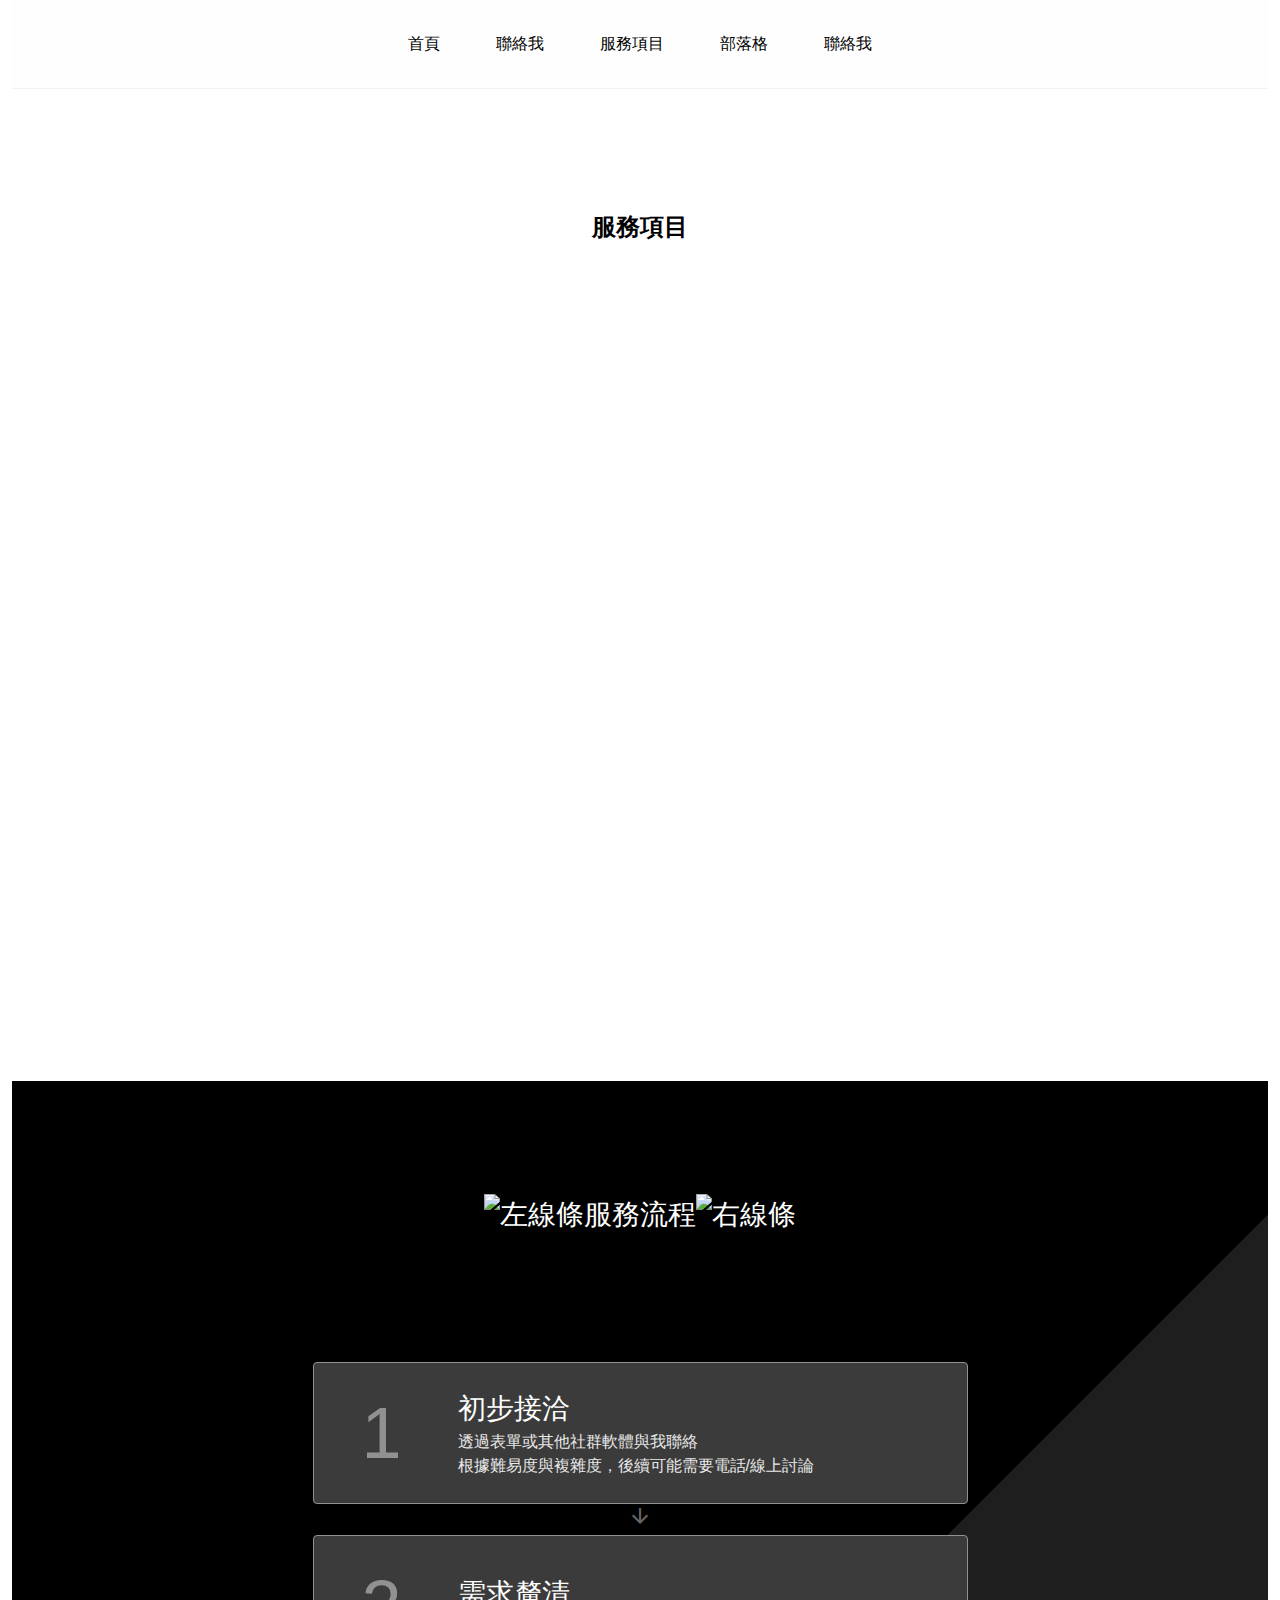
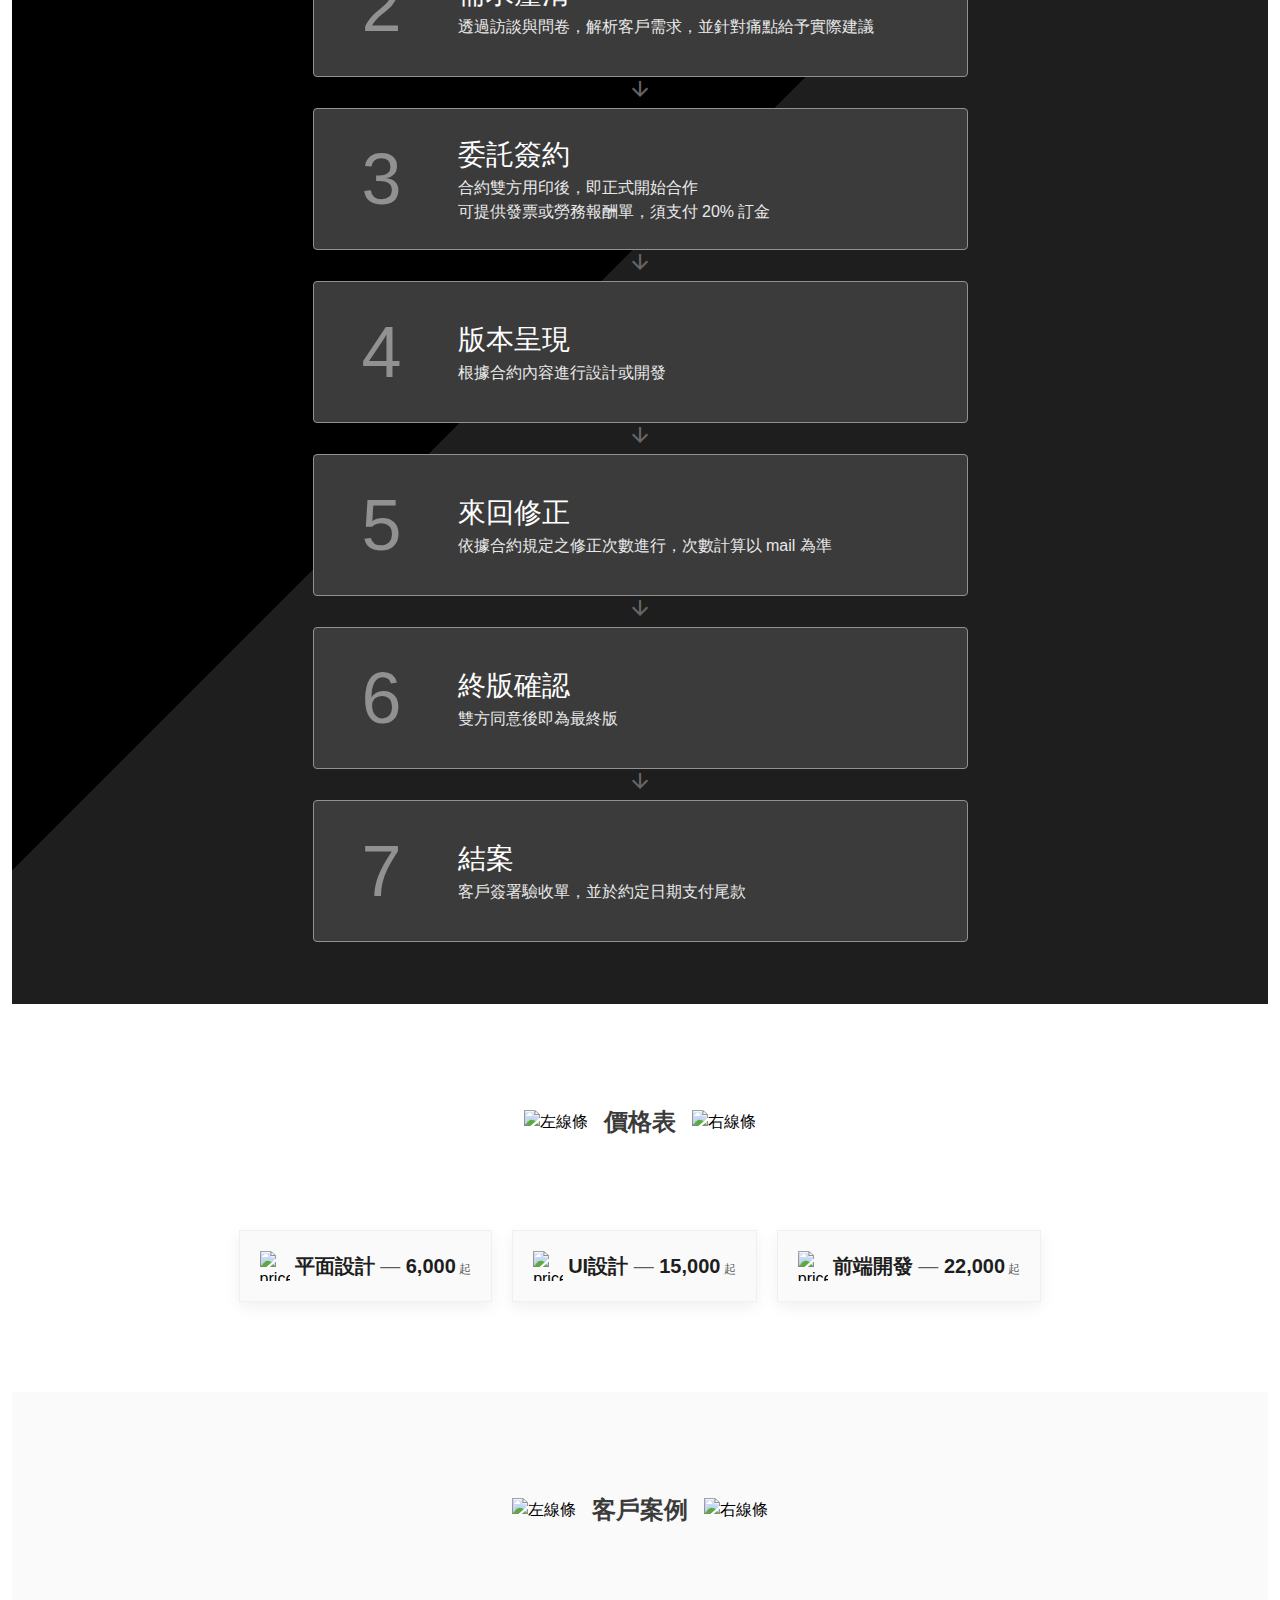
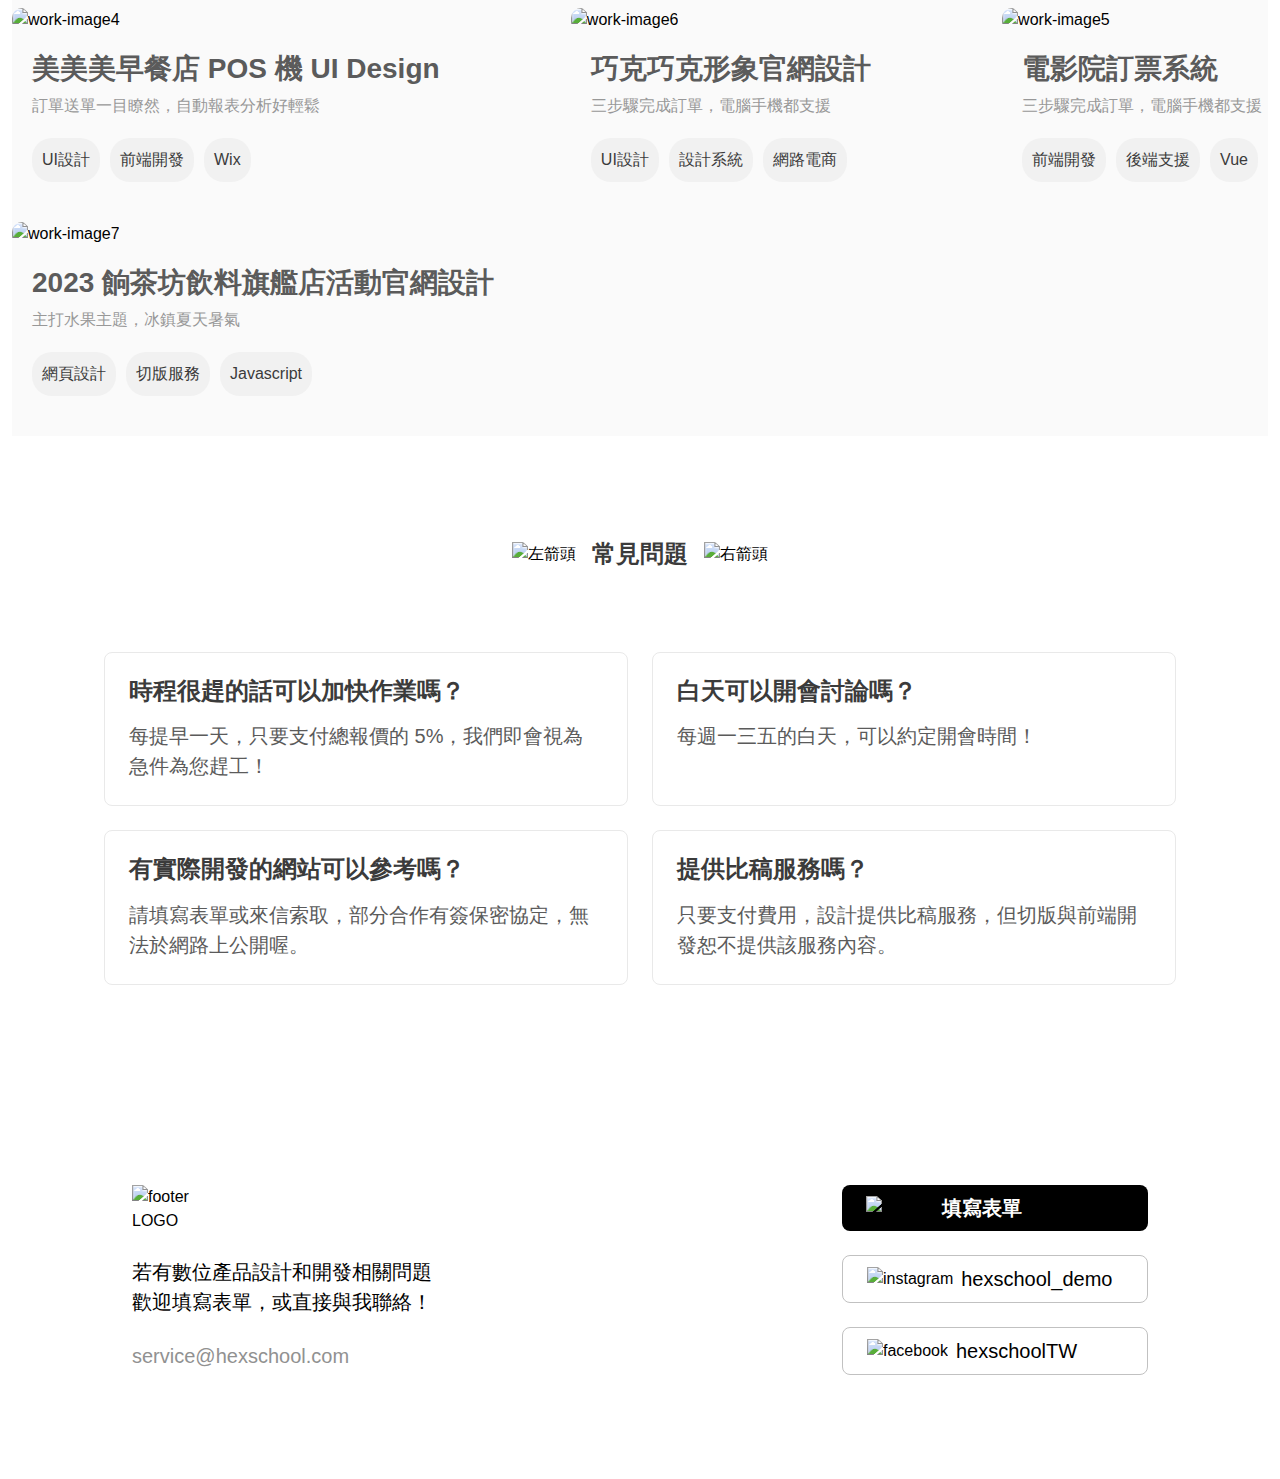
==== index.html @ e5ff8e75 "整合成一個html" ====
<!DOCTYPE html>
<html lang="en">

<head>
    <meta charset="UTF-8">
    <meta name="viewport" content="width=device-width, initial-scale=1.0">
    <title>week3</title>
    <link rel="stylesheet" href="main.css">
    <!-- google font icon -->
    <link rel="stylesheet"
        href="https://fonts.googleapis.com/css2?family=Material+Symbols+Outlined:opsz,wght,FILL,GRAD@40,400,0,0" />
</head>

<body>
    <div class="container">
        <!-- header -->
        <header class="myheader">
            <div class="header-content">
                <a href="#">
                    <img class="header-logo"
                        src="https://raw.githubusercontent.com/hexschool/2022-web-layout-training/2f8d8c7a6133b448ecff5bf0a3d282b87b7c6a7e/2024%20web-camp/logo.svg"
                        alt="">
                </a>
                <!-- 導航列 -->
                <nav class="header-navbar">
                    <ul class="menu">
                        <li><a href="#" class="menu_link">首頁</a></li>
                        <li><a href="#" class="menu_link">聯絡我</a></li>
                        <li><a href="#" class="menu_link">服務項目</a></li>
                        <li><a href="#" class="menu_link">部落格</a></li>
                        <li><a href="#" class="menu_link">聯絡我</a></li>
                    </ul>
                </nav>
            </div>
        </header>
        <!-- 服務項目區塊 -->
        <section class="service-items">
            <div class="title-line">
                <img alt="" class="leftArrow">
                <h1>服務項目</h1>
                <img alt="" class="rightArrow">
            </div>
            <div class="frame">
                <div class="card">
                    <img src="https://raw.githubusercontent.com/hexschool/2022-web-layout-training/2f8d8c7a6133b448ecff5bf0a3d282b87b7c6a7e/2024%20web-camp/service-item-visual.svg"
                        alt="">
                    <h3 class="span">平面設計</h3>
                </div>
                <div class="card">
                    <img src="https://raw.githubusercontent.com/hexschool/2022-web-layout-training/2f8d8c7a6133b448ecff5bf0a3d282b87b7c6a7e/2024%20web-camp/service-item-ui.svg"
                        alt="">
                    <h3 class="span">UI設計</h3>
                </div>
                <div class="card">
                    <img src="https://raw.githubusercontent.com/hexschool/2022-web-layout-training/2f8d8c7a6133b448ecff5bf0a3d282b87b7c6a7e/2024%20web-camp/service-item-html%26css.svg"
                        alt="">
                    <h3 class="span">切版服務</h3>
                </div>
                <div class="card">
                    <img src="https://raw.githubusercontent.com/hexschool/2022-web-layout-training/2f8d8c7a6133b448ecff5bf0a3d282b87b7c6a7e/2024%20web-camp/service-item-front-end.svg"
                        alt="">
                    <h3 class="span">前端開發</h3>
                </div>
            </div>
        </section>
        <!-- 服務流程區塊 -->
        <section class="service-process">
            <div class="service-title-line">
                <img class="leftArrow" alt="左線條" />
                <h2>服務流程</h2>
                <img class="rightArrow" alt="右線條" />
            </div>

            <div class="service-content">
                <ul class="service-sop-lists">
                    <li>
                        <span class="sop-num">1</span>
                        <div class="sop-txt">
                            <h3 class="txt-title">初步接洽</h3>
                            <p>透過表單或其他社群軟體與我聯絡<br>
                                根據難易度與複雜度，後續可能需要電話/線上討論</p>
                        </div>
                    </li>

                    <span class="material-symbols-outlined">arrow_downward</span>

                    <li>
                        <span class="sop-num">2</span>
                        <div class="sop-txt">
                            <h3 class="txt-title">需求釐清</h3>
                            <p>透過訪談與問卷，解析客戶需求，並針對痛點給予實際建議</p>
                        </div>
                    </li>

                    <span class="material-symbols-outlined">arrow_downward</span>

                    <li>
                        <span class="sop-num">3</span>
                        <div class="sop-txt">
                            <h3 class="txt-title">委託簽約</h3>
                            <p>合約雙方用印後，即正式開始合作<br>
                                可提供發票或勞務報酬單，須支付 20% 訂金</p>
                        </div>
                    </li>

                    <span class="material-symbols-outlined">arrow_downward</span>

                    <li>
                        <span class="sop-num">4</span>
                        <div class="sop-txt">
                            <h3 class="txt-title">版本呈現</h3>
                            <p>根據合約內容進行設計或開發</p>
                        </div>
                    </li>

                    <span class="material-symbols-outlined">arrow_downward</span>

                    <li>
                        <span class="sop-num">5</span>
                        <div class="sop-txt">
                            <h3 class="txt-title">來回修正</h3>
                            <p>依據合約規定之修正次數進行，次數計算以 mail 為準</p>
                        </div>
                    </li>

                    <span class="material-symbols-outlined">arrow_downward</span>

                    <li>
                        <span class="sop-num">6</span>
                        <div class="sop-txt">
                            <h3 class="txt-title">終版確認</h3>
                            <p>雙方同意後即為最終版</p>
                        </div>
                    </li>

                    <span class="material-symbols-outlined">arrow_downward</span>

                    <li>
                        <span class="sop-num">7</span>
                        <div class="sop-txt">
                            <h3 class="txt-title">結案</h3>
                            <p>客戶簽署驗收單，並於約定日期支付尾款</p>
                        </div>
                    </li>
                </ul>
            </div>
        </section>
        <!-- 價格區塊 -->
        <section class="price">
            <div class="price-title">
                <img src="https://github.com/hexschool/2022-web-layout-training/blob/main/2024%20web-camp/title-deco-left-lg.png?raw=true"
                    alt="左線條" />
                <h2>價格表</h2>
                <img src="https://github.com/hexschool/2022-web-layout-training/blob/main/2024%20web-camp/title-deco-right-lg.png?raw=true"
                    alt="右線條" />
            </div>

            <div class="price-lists">
                <div class="price-list-item">
                    <img src="https://raw.githubusercontent.com/hexschool/2022-web-layout-training/2f8d8c7a6133b448ecff5bf0a3d282b87b7c6a7e/2024%20web-camp/price-item-visual.svg"
                        alt="price-item-visual" />
                    <p>
                        <span class="strong">平面設計</span> —
                        <span class="strong">6,000</span><span class="up"> 起</span>
                    </p>
                </div>
                <div class="price-list-item">
                    <img src="https://raw.githubusercontent.com/hexschool/2022-web-layout-training/2f8d8c7a6133b448ecff5bf0a3d282b87b7c6a7e/2024%20web-camp/price-item-ui.svg"
                        alt="price-item-ui" />
                    <p>
                        <span class="strong">UI設計</span> —
                        <span class="strong">15,000</span><span class="up"> 起</span>
                    </p>
                </div>
                <div class="price-list-item">
                    <img src="https://raw.githubusercontent.com/hexschool/2022-web-layout-training/2f8d8c7a6133b448ecff5bf0a3d282b87b7c6a7e/2024%20web-camp/price-item-front-end.svg"
                        alt="price-item-front-end" />
                    <p>
                        <span class="strong">前端開發</span> —
                        <span class="strong">22,000</span><span class="up"> 起</span>
                    </p>
                </div>
            </div>
        </section>
        <!-- 樣本 -->
        <section class="sample">
                <div class="sample-title">
                    <img src="https://github.com/hexschool/2022-web-layout-training/blob/main/2024%20web-camp/title-deco-left-lg.png?raw=true"
                        alt="左線條" />
                    <h2>客戶案例</h2>
                    <img src="https://github.com/hexschool/2022-web-layout-training/blob/main/2024%20web-camp/title-deco-right-lg.png?raw=true"
                        alt="右線條" />
                </div>
                <!-- sample list -->
                <ul class="sample-lists">
                    <li class="sample-list-item">
                        <img src="https://github.com/hexschool/2022-web-layout-training/blob/main/2024%20web-camp/work-image4.png?raw=true"
                            alt="work-image4" />
                        <div class="content">
                            <h4>美美美早餐店 POS 機 UI Design</h4>
                            <p>訂單送單一目瞭然，自動報表分析好輕鬆</p>
                            <ul class="tag">
                                <li>UI設計</li>
                                <li>前端開發</li>
                                <li>Wix</li>
                            </ul>
                        </div>
                    </li>
                    <li class="sample-list-item">
                        <img src="https://github.com/hexschool/2022-web-layout-training/blob/main/2024%20web-camp/work-image6.png?raw=true"
                            alt="work-image6" />
                        <div class="content">
                            <h4>巧克巧克形象官網設計</h4>
                            <p>三步驟完成訂單，電腦手機都支援</p>
                            <ul class="tag">
                                <li>UI設計</li>
                                <li>設計系統</li>
                                <li>網路電商</li>
                            </ul>
                        </div>
                    </li>
                    <li class="sample-list-item">
                        <img src="https://github.com/hexschool/2022-web-layout-training/blob/main/2024%20web-camp/work-image5.png?raw=true"
                            alt="work-image5" />
                        <div class="content">
                            <h4>電影院訂票系統</h4>
                            <p>三步驟完成訂單，電腦手機都支援</p>
                            <ul class="tag">
                                <li>前端開發</li>
                                <li>後端支援</li>
                                <li>Vue</li>
                            </ul>
                        </div>
                    </li>
                    <li class="sample-list-item">
                        <img src="https://github.com/hexschool/2022-web-layout-training/blob/main/2024%20web-camp/work-image7.png?raw=true"
                            alt="work-image7" />
                        <div class="content">
                            <h4>2023 餉茶坊飲料旗艦店活動官網設計</h4>
                            <p>主打水果主題，冰鎮夏天暑氣</p>
                            <ul class="tag">
                                <li>網頁設計</li>
                                <li>切版服務</li>
                                <li>Javascript</li>
                            </ul>
                        </div>
                    </li>
                </ul>

        </section>
        <!-- 問題區塊 -->
        <section class="question">
            <div class="question-title">
                <img src="https://github.com/hexschool/2022-web-layout-training/blob/main/2024%20web-camp/title-deco-left-lg.png?raw=true"
                    alt="左箭頭">
                <h2>常見問題</h2>
                <img src="https://github.com/hexschool/2022-web-layout-training/blob/main/2024%20web-camp/title-deco-right-lg.png?raw=true"
                    alt="右箭頭">
            </div>

            <ul class="question-content">
                <li class="question-card">
                    <h4>時程很趕的話可以加快作業嗎？</h4>
                    <p>每提早一天，只要支付總報價的 5%，我們即會視為急件為您趕工！</p>
                </li>
                <li class="question-card">
                    <h4>白天可以開會討論嗎？</h4>
                    <p>每週一三五的白天，可以約定開會時間！</p>
                </li>
                <li class="question-card">
                    <h4>有實際開發的網站可以參考嗎？</h4>
                    <p>請填寫表單或來信索取，部分合作有簽保密協定，無法於網路上公開喔。</p>
                </li>
                <li class="question-card">
                    <h4>提供比稿服務嗎？</h4>
                    <p>只要支付費用，設計提供比稿服務，但切版與前端開發恕不提供該服務內容。</p>
                </li>
            </ul>
        </section>
        <!-- footer -->
        <section class="footer">
            <div class="footer-content">
                <div class="footer-logo">
                    <img src="https://raw.githubusercontent.com/hexschool/2022-web-layout-training/2f8d8c7a6133b448ecff5bf0a3d282b87b7c6a7e/2024%20web-camp/logo.svg"
                        alt="footer LOGO" />
                    <p>若有數位產品設計和開發相關問題<br />歡迎填寫表單，或直接與我聯絡！</p>
                    <p class="footer-email"><a href="#"> service@hexschool.com</a></p>
                </div>
                <ul class="footer-lists">
                    <li class="icon-tag-b">
                        <img src="https://raw.githubusercontent.com/hexschool/2022-web-layout-training/2f8d8c7a6133b448ecff5bf0a3d282b87b7c6a7e/2024%20web-camp/list.svg"
                            alt="list表單">
                        <p>填寫表單</p>
                    </li>
                    <li class="icon-tag-w">
                        <img src="https://raw.githubusercontent.com/hexschool/2022-web-layout-training/2f8d8c7a6133b448ecff5bf0a3d282b87b7c6a7e/2024%20web-camp/instagram.svg"
                            alt="instagram">
                        <p>hexschool_demo</p>
                    </li>
                    <li class="icon-tag-w">
                        <img src="https://raw.githubusercontent.com/hexschool/2022-web-layout-training/2f8d8c7a6133b448ecff5bf0a3d282b87b7c6a7e/2024%20web-camp/facebook.svg"
                            alt="facebook">
                        <p>hexschoolTW</p>
                    </li>
                </ul>
            </div>
        </section>
    </div>
</body>

</html>
---- main.css ----
/* http://meyerweb.com/eric/tools/css/reset/ 
   v2.0 | 20110126
   License: none (public domain)
*/

html,
body,
div,
span,
applet,
object,
iframe,
h1,
h2,
h3,
h4,
h5,
h6,
p,
blockquote,
pre,
a,
abbr,
acronym,
address,
big,
cite,
code,
del,
dfn,
em,
img,
ins,
kbd,
q,
s,
samp,
small,
strike,
strong,
sub,
sup,
tt,
var,
b,
u,
i,
center,
dl,
dt,
dd,
ol,
ul,
li,
fieldset,
form,
label,
legend,
table,
caption,
tbody,
tfoot,
thead,
tr,
th,
td,
article,
aside,
canvas,
details,
embed,
figure,
figcaption,
footer,
header,
hgroup,
menu,
nav,
output,
ruby,
section,
summary,
time,
mark,
audio,
video {
    margin: 0;
    padding: 0;
    border: 0;
    font-size: 100%;
    font: inherit;
    vertical-align: baseline;
}

/* HTML5 display-role reset for older browsers */
article,
aside,
details,
figcaption,
figure,
footer,
header,
hgroup,
menu,
nav,
section {
    display: block;
}

body {
    line-height: 1;
}

ol,
ul {
    list-style: none;
}

blockquote,
q {
    quotes: none;
}

blockquote:before,
blockquote:after,
q:before,
q:after {
    content: '';
    content: none;
}

table {
    border-collapse: collapse;
    border-spacing: 0;
}

/* custom css */

@import url('https://fonts.googleapis.com/css2?family=Noto+Sans+TC:wght@100..900&display=swap');

*,
*::before,
*::after {
    box-sizing: border-box;
    margin: 0;
    padding: 0;
    list-style: none;
}

body {
    font-family: "Noto Sans TC", sans-serif;
    line-height: 1.5;
}

.container {
    width: 100%;
    max-width: 1296px;
    padding-left: 12px;
    padding-right: 12px;
}

a {
    color: black;
    text-decoration: none;
}

.myheader {
    background: #fefefe;
    padding: 28px 0;
    border-bottom: 1px solid #F1F1F1;
    position: sticky;
    top: 0;
}

.header-content {
    width: 100%;
    max-width: 1296px;
    margin: 0 auto;
    position: relative;
}

.header-logo {
    position: absolute;
    top: -2;
}

.menu {
    display: flex;
    justify-content: center;
    align-items: center;
    gap: 40px;

    li {
        padding: 4px 8px;
        position: relative;
    }
}

.menu_link {
    font-size: 16px;
    font-weight: 400;
}

.service-items {
    padding: 120px 0;
    gap: 80px;
    display: flex;
    flex-direction: column;
    align-items: center;
}

.leftArrow {
    content: url(https://github.com/hexschool/2022-web-layout-training/blob/main/2024%20web-camp/title-deco-left-lg.png?raw=true);
}

.rightArrow {
    content: url(https://github.com/hexschool/2022-web-layout-training/blob/main/2024%20web-camp/title-deco-right-lg.png?raw=true);
}

.title-line {
    display: flex;
    justify-content: center;
    align-items: center;

    h1 {
        font-size: 24px;
        font-weight: bold;
        margin: 0 16px;
    }

    h2 {
        font-size: 24px;
        font-weight: bold;
        margin: 0 16px;
    }
}

.frame {
    display: flex;
    justify-content: center;
    flex-wrap: wrap;
    gap: 24px;
}

.card {
    background-image: url(https://github.com/hexschool/2022-web-layout-training/blob/main/2024%20web-camp/service-item-bg.png?raw=true);
    border-radius: 16px;
    padding: 20px 30px;
    width: 306px;
    height: 306px;
    display: flex;
    flex-direction: column;
    align-items: center;
    justify-content: center;
    gap: 24px;
    transition: all 0.3s ease-in-out;
}

.card:hover {
    transform: translateY(-10px);
}

.span {
    font-weight: 700;
    font-size: 28px;
    color: white;
}

/* 流程區塊 */

.service-process {
    color: #fff;
    background: linear-gradient(135deg, #000 0%, #000 50%, #1E1E1E 50%, #1E1E1E 100%);
    padding-bottom: 5%;
}

.service-title-line {
    display: flex;
    justify-content: center;
    align-items: center;
    font-size: 28px;
    padding-top: 9%;
    padding-bottom: 10%;
}

/* 線條沿用上方class left right arrow*/

.service-content {
    display: flex;
    flex-direction: column;
    align-items: center;
}

.service-sop-lists {
    text-align: center;

    li {
        display: flex;
        align-items: center;
        background-color: #3B3B3B;
        border: 1px solid #919191;
        border-radius: 4px;
        padding: 1rem 10px;
        padding-left: 0;
        width: 655px;
    }

    p {
        margin: 0;
        color: #E9E9E9;
    }
}

.sop-num {
    font-size: 4.5rem;
    padding: 0 3rem;
    color: #919191;
}

.sop-txt {
    padding: 8px;
    text-align: justify;
}

.txt-title {
    font-size: 28px;
    width: 112px;
}

/*google icon color*/
.material-symbols-outlined {
    color: #666666;
}


/* 價格區間 */

.price-title {
    display: flex;
    justify-content: center;
    align-items: center;
    padding-top: 100px;
    padding-bottom: 80px;

    h2 {
        font-size: 24px;
        font-weight: bold;
        margin: 0 16px;
        color: #3b3b3b;
    }

    /* ? */
    img {
        display: inline-block;
        vertical-align: middle;
    }
}

/* 價格表*/

.price {
    padding-bottom: 80px;
}

.price-lists {
    display: flex;
    justify-content: center;
    align-items: center;
    /*超出寬度則自動換行*/
    flex-wrap: wrap;
}

.price-list-item {
    display: flex;
    justify-content: center;
    align-items: center;
    background: #fafafa;
    border: 1px solid #f0f0f0;
    box-shadow: #f0f0f0 0px 5px 15px;
    margin: 10px;
    padding: 20px;

    img {
        width: 30px;
        height: 30px;
        margin-right: 5px;
    }

    p {
        display: inline;
        font-size: 20px;
        color: #5b5b5b;
    }

    .strong {
        font-weight: bold;
        color: #1e1e1e;
    }

    .up {
        font-size: 12px;
        color: #5b5b5b;
    }
}

/* sample 樣本 */

.sample {
    background: #fafafa;
}

.sample-title {
    display: flex;
    justify-content: center;
    align-items: center;
    padding-top: 100px;
    padding-bottom: 80px;

    h2 {
        font-size: 24px;
        font-weight: bold;
        margin: 0 16px;
        color: #3b3b3b;
    }

    /* ? */
    img {
        display: inline-block;
        vertical-align: middle;
    }
}

.sample-lists {
    display: flex;
    /* 超出寬度則換行 */
    flex-wrap: wrap;
    justify-content: space-between;
    margin: 0 auto;
}

.sample-list-item {
    margin-bottom: 20px;

    img {
        width: 626px;
        border-radius: 10px;
    }

    .content {
        margin-left: 20px;
        margin-top: 20px;
        margin-bottom: 20px;
    }

    h4 {
        font-size: 28px;
        font-weight: 700;
        line-height: 1.2;
        margin-bottom: 8px;
        color: #5b5b5b;
    }

    p {
        /* 預設字型大小、粗體 為16px、400 可以不用再設定 */
        font-size: 16px;
        font-weight: 400;
        color: #989898;
    }

    .tag {
        display: flex;
        align-items: center;
        margin-top: 20px;

        li {
            margin-right: 10px;
            border-radius: 20px;
            padding: 10px;
            color: #3b3b3b;
            background: #f1f1f1;
            text-decoration: none;
        }
    }
}

/* footer */

.question {
    display: flex;
    flex-direction: column;
    justify-content: center;
    align-items: center;
    margin-bottom: 120px;
}

.question-title {
    display: flex;
    justify-content: center;
    align-items: center;
    padding-top: 100px;
    padding-bottom: 80px;

    h2 {
        font-size: 24px;
        font-weight: bold;
        margin: 0 16px;
        color: #3b3b3b;
    }

    /* ? */
    img {
        display: inline-block;
        vertical-align: middle;
    }
}

.question-content {
    display: flex;
    flex-wrap: wrap;
    justify-content: center;
    gap: 24px;
}

.question-card {
    width: 524px;
    border: 1px solid #e9e9e9;
    border-radius: 8px;
    padding: 24px;
    gap: 16px;

    h4 {
        font-size: 24px;
        font-weight: 700;
        line-height: 1.2;
        
        color: #3b3b3b;
        padding-bottom: 16px;
    }

    p {
        font-size: 20px;
        /* 瀏覽器預設樣式
        font-weight: 400;
        line-height: 1.5;
        text-align: left; 
        */
        color: #5b5b5b;
    }
}

.footer {
    background-image: url("https://github.com/hexschool/2022-web-layout-training/blob/main/2024%20web-camp/footer-bg-lg.png?raw=true");
    background-size: cover;
}

.footer-content {
    width: 100%;
    max-width: 1296px;
    margin: auto;
    display: flex;
    padding: 80px 120px;
    justify-content: space-between;
}

.footer-logo {
    display: flex;
    flex-direction: column;
    gap: 24px;

    img {
        width: 101px;
    }

    p {
        font-size: 20px;
    }

    a {
        font-size: 20px;
        line-height: 1.2;
        color: #919191;
    }
}

.footer-lists {
    gap: 24px;
}

.icon-tag-b {
    width: 306px;
    padding: 8px 24px;
    gap: 8px;
    border-radius: 8px;
    background: #000;

    display: flex;
    align-items: center;
    margin-bottom: 24px;
}

.icon-tag-b p {
    font-size: 20px;
    font-weight: 700;
    text-align: center;
    color: #fff;
}

.icon-tag-w {
    width: 306px;
    padding: 8px 24px;
    gap: 8px;
    border-radius: 8px;
    border: 1px solid #c1c1c1;

    display: flex;
    align-items: center;
    margin-bottom: 24px;

    p {
        font-size: 20px;
        text-align: center;
    }
}

/* RWD */

@media screen and (max-width: 768px) {
    .myheader {
        padding: 10px;
    }

    .header-logo {
        position: static;
    }

    .header-navbar {
        display: none;
    }

    /* 價格、樣本區間 */
    .price-list-item {
        width: 95%;
        max-width: 100%;
        margin: 5px auto;
    }

    .sample-list-item {
        margin: 10px auto;
    }

    .price-title, .sample-title {
        flex-direction: row;
        text-align: center;

        h1 {
            margin: 10px 10px;
        }
    }

    .question {
        margin-bottom: 80px;
    }

    .question-title {
        margin-bottom: 40px;

        img {
            width: 56px;
            height: 6px;
        }

        h2 {
            font-size: 24px;
            font-weight: 700;
            line-height: 1.2;
        }
    }

    .question-card h4 {
        font-size: 20px;
        font-weight: 700;
        line-height: 1.2;
    }

    .footer-content {
        justify-content: center;
        flex-direction: column;
        padding: 40px 12px;
    }

    .footer-logo {
        margin-top: 0;
        display: flex;
        flex-direction: column;
        align-items: center;
        margin-bottom: 40px;
    }

    .footer-lists {
        display: flex;
        flex-direction: column;
        align-items: center;
}

/* 
    .footer {
        justify-content: center;
        flex-direction: column;
        padding: 40px 12px;
    }

    .footer-logo {
        margin-top: 0;
        display: flex;
        flex-direction: column;
        align-items: center;
        margin-bottom: 40px;
    }

    .footer-lists {
        display: flex;
        flex-direction: column;
        align-items: center;
    }
} */
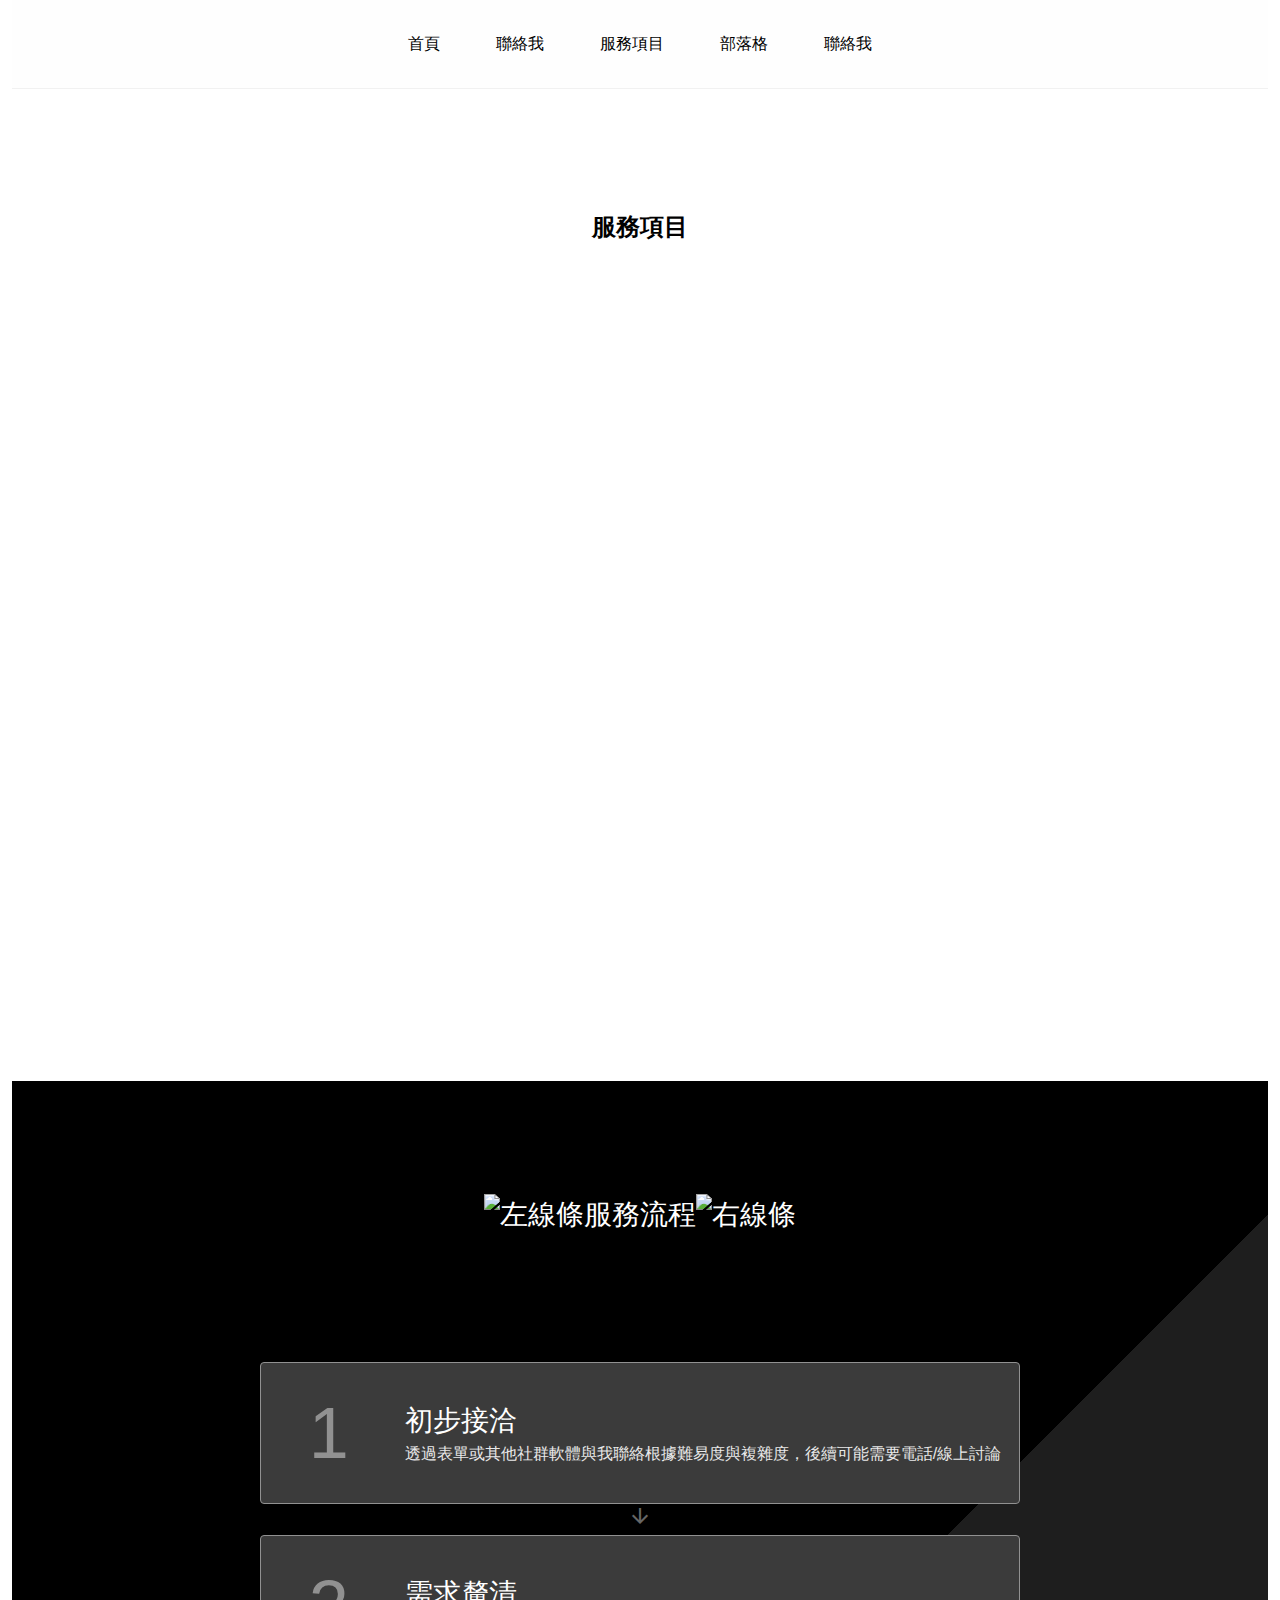
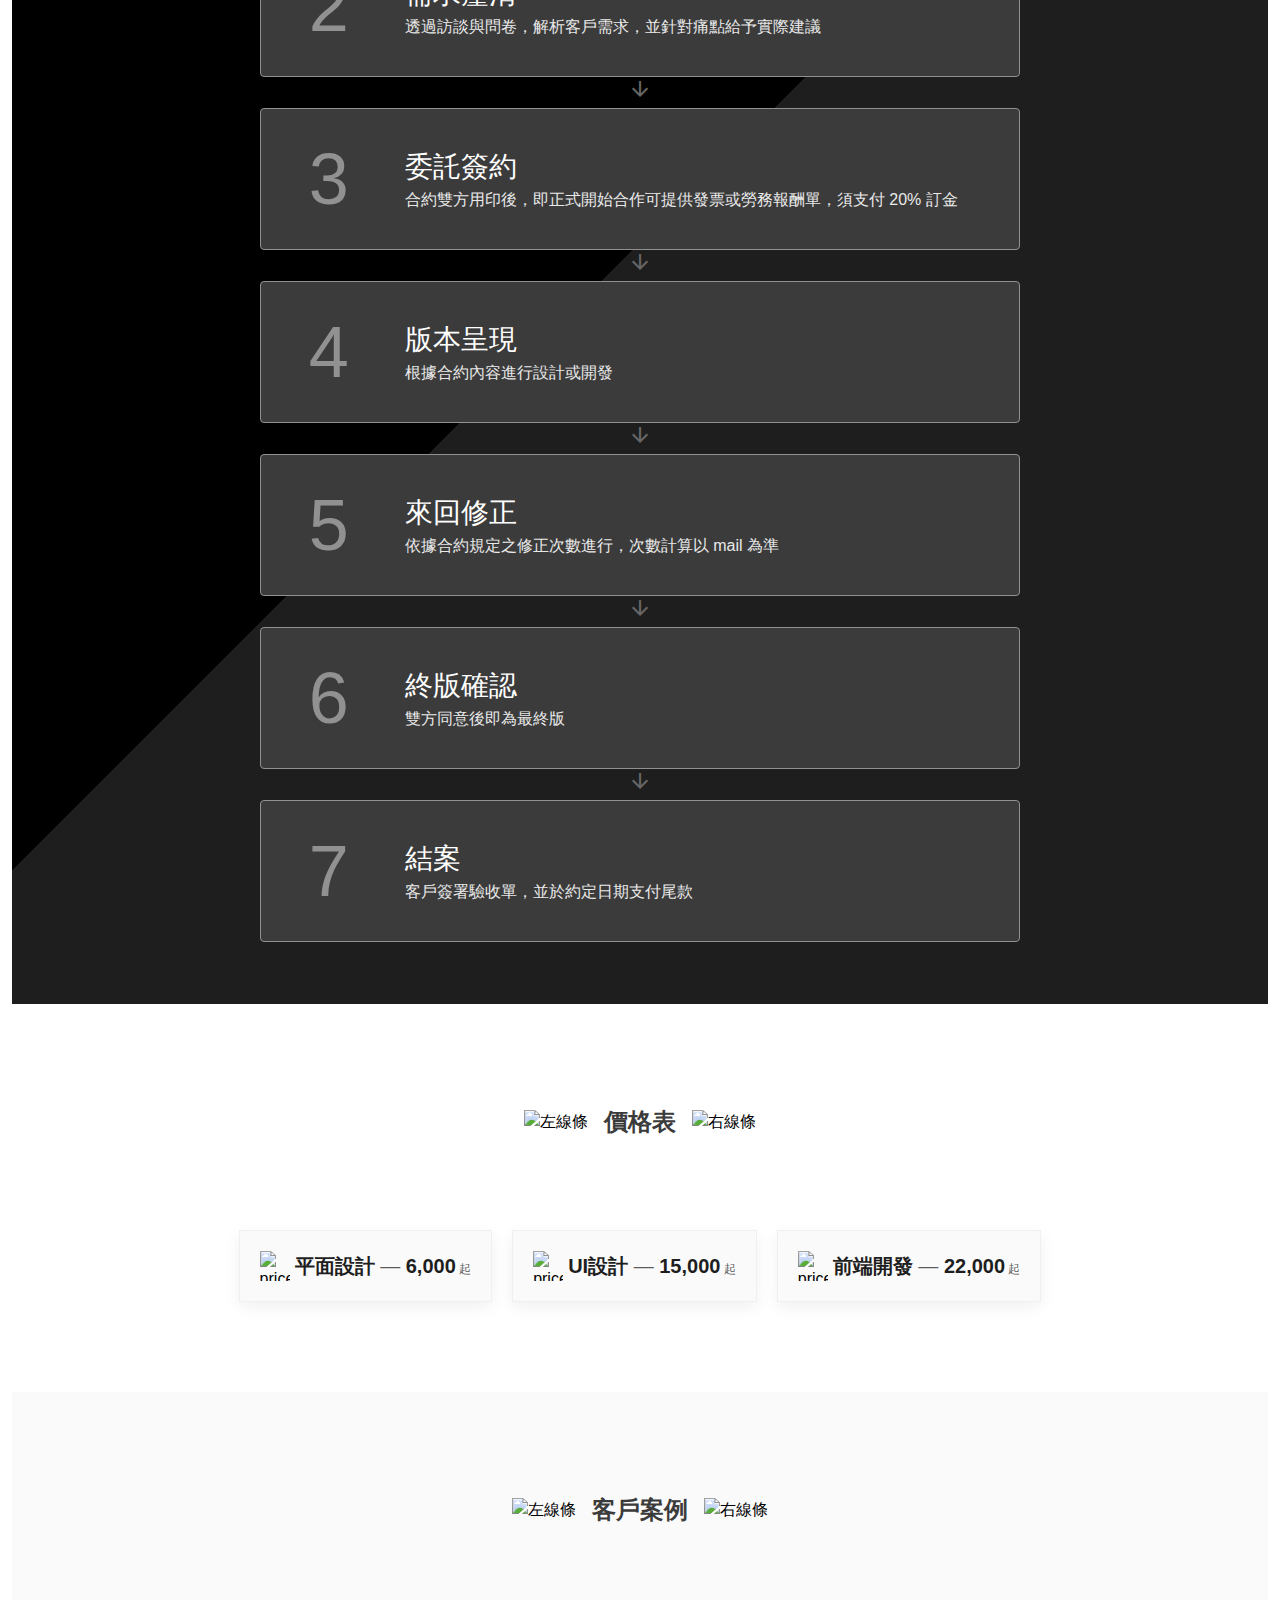
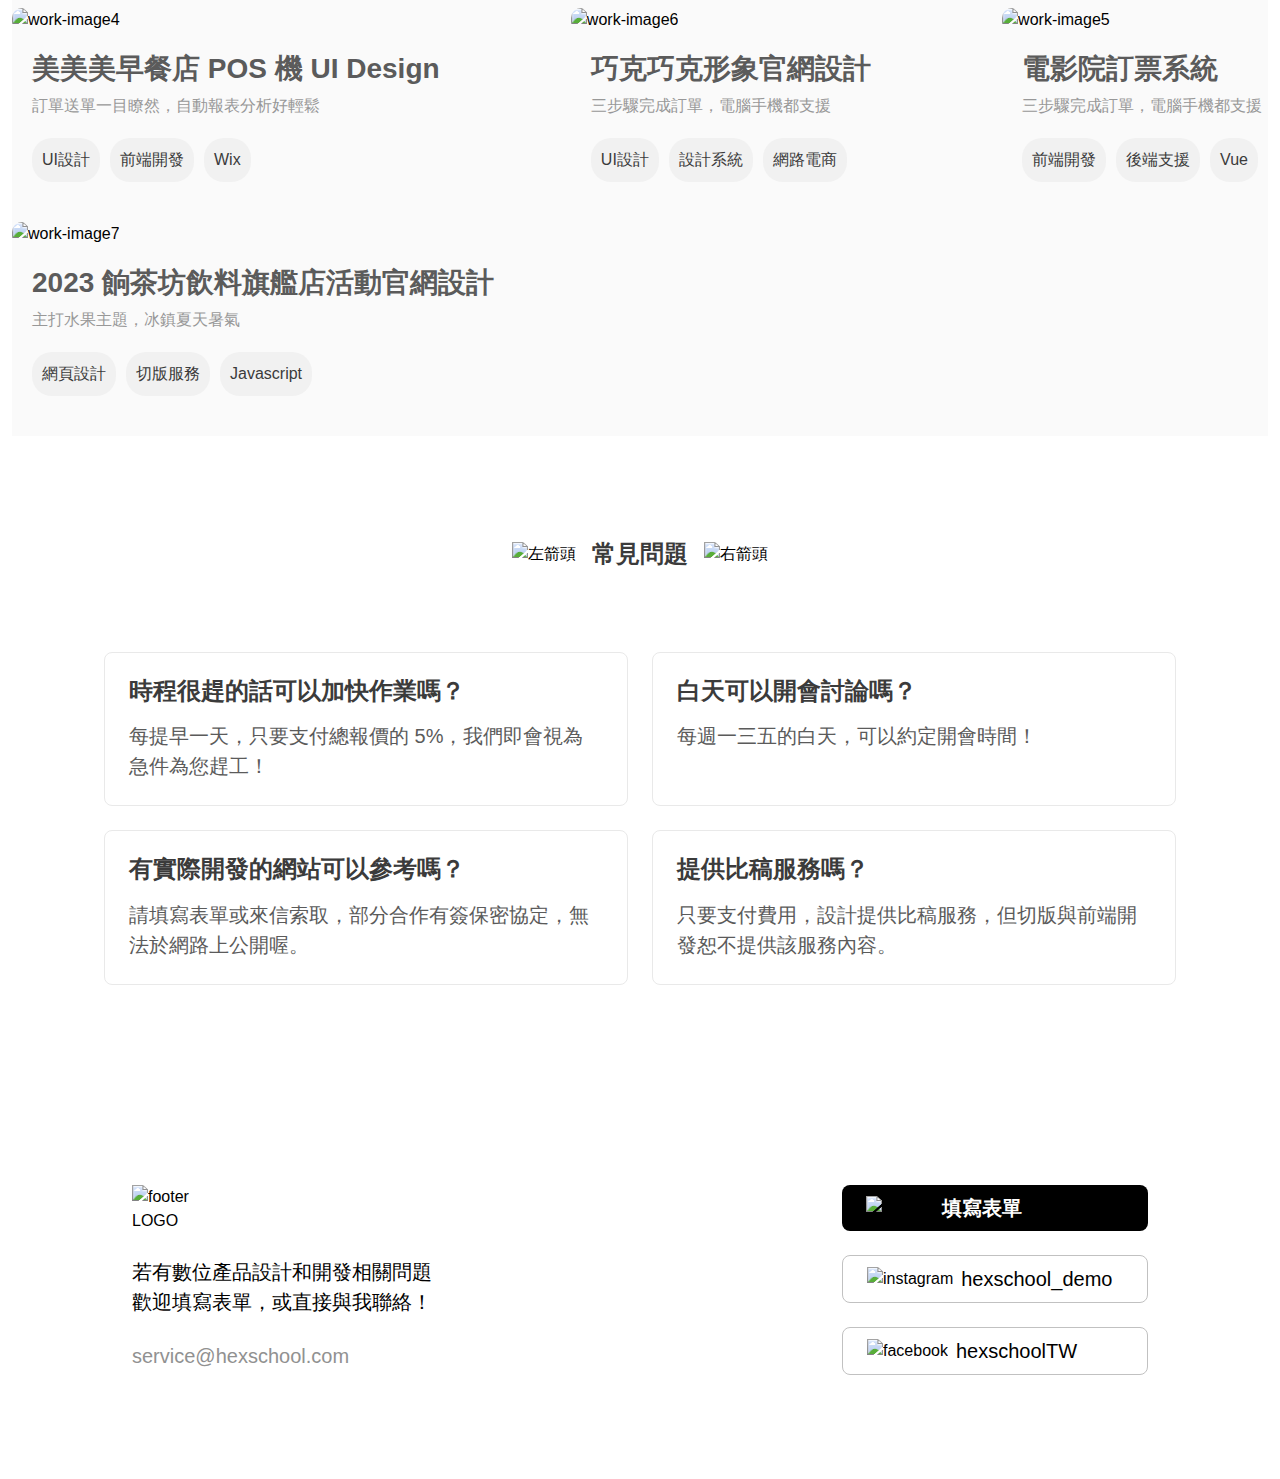
==== commit 3f1c6a6b: "修改rwd樣式" ====
--- a/index.html
+++ b/index.html
@@ -1,311 +1,375 @@
 <!DOCTYPE html>
 <html lang="en">
-
-<head>
-    <meta charset="UTF-8">
-    <meta name="viewport" content="width=device-width, initial-scale=1.0">
+  <head>
+    <meta charset="UTF-8" />
+    <meta name="viewport" content="width=device-width, initial-scale=1.0" />
     <title>week3</title>
-    <link rel="stylesheet" href="main.css">
+    <link rel="stylesheet" href="main.css" />
     <!-- google font icon -->
-    <link rel="stylesheet"
-        href="https://fonts.googleapis.com/css2?family=Material+Symbols+Outlined:opsz,wght,FILL,GRAD@40,400,0,0" />
-</head>
-
-<body>
+    <link
+      rel="stylesheet"
+      href="https://fonts.googleapis.com/css2?family=Material+Symbols+Outlined:opsz,wght,FILL,GRAD@40,400,0,0"
+    />
+  </head>
+
+  <body>
     <div class="container">
-        <!-- header -->
-        <header class="myheader">
-            <div class="header-content">
-                <a href="#">
-                    <img class="header-logo"
-                        src="https://raw.githubusercontent.com/hexschool/2022-web-layout-training/2f8d8c7a6133b448ecff5bf0a3d282b87b7c6a7e/2024%20web-camp/logo.svg"
-                        alt="">
-                </a>
-                <!-- 導航列 -->
-                <nav class="header-navbar">
-                    <ul class="menu">
-                        <li><a href="#" class="menu_link">首頁</a></li>
-                        <li><a href="#" class="menu_link">聯絡我</a></li>
-                        <li><a href="#" class="menu_link">服務項目</a></li>
-                        <li><a href="#" class="menu_link">部落格</a></li>
-                        <li><a href="#" class="menu_link">聯絡我</a></li>
-                    </ul>
-                </nav>
+      <!-- header -->
+      <header class="myheader">
+        <div class="header-content">
+          <a href="#">
+            <img
+              class="header-logo"
+              src="https://raw.githubusercontent.com/hexschool/2022-web-layout-training/2f8d8c7a6133b448ecff5bf0a3d282b87b7c6a7e/2024%20web-camp/logo.svg"
+              alt=""
+            />
+          </a>
+          <!-- 導航列 -->
+          <nav class="header-navbar">
+            <ul class="menu">
+              <li><a href="#" class="menu_link">首頁</a></li>
+              <li><a href="#" class="menu_link">聯絡我</a></li>
+              <li><a href="#" class="menu_link">服務項目</a></li>
+              <li><a href="#" class="menu_link">部落格</a></li>
+              <li><a href="#" class="menu_link">聯絡我</a></li>
+            </ul>
+          </nav>
+        </div>
+      </header>
+      <!-- 服務項目區塊 -->
+      <section class="service-items">
+        <div class="title-line">
+          <img alt="" class="leftArrow" />
+          <h1>服務項目</h1>
+          <img alt="" class="rightArrow" />
+        </div>
+        <div class="frame">
+          <div class="card">
+            <img
+              src="https://raw.githubusercontent.com/hexschool/2022-web-layout-training/2f8d8c7a6133b448ecff5bf0a3d282b87b7c6a7e/2024%20web-camp/service-item-visual.svg"
+              alt=""
+            />
+            <h3 class="span">平面設計</h3>
+          </div>
+          <div class="card">
+            <img
+              src="https://raw.githubusercontent.com/hexschool/2022-web-layout-training/2f8d8c7a6133b448ecff5bf0a3d282b87b7c6a7e/2024%20web-camp/service-item-ui.svg"
+              alt=""
+            />
+            <h3 class="span">UI設計</h3>
+          </div>
+          <div class="card">
+            <img
+              src="https://raw.githubusercontent.com/hexschool/2022-web-layout-training/2f8d8c7a6133b448ecff5bf0a3d282b87b7c6a7e/2024%20web-camp/service-item-html%26css.svg"
+              alt=""
+            />
+            <h3 class="span">切版服務</h3>
+          </div>
+          <div class="card">
+            <img
+              src="https://raw.githubusercontent.com/hexschool/2022-web-layout-training/2f8d8c7a6133b448ecff5bf0a3d282b87b7c6a7e/2024%20web-camp/service-item-front-end.svg"
+              alt=""
+            />
+            <h3 class="span">前端開發</h3>
+          </div>
+        </div>
+      </section>
+      <!-- 服務流程區塊 -->
+      <section class="service-process">
+        <div class="service-title-line">
+          <img class="leftArrow" alt="左線條" />
+          <h2>服務流程</h2>
+          <img class="rightArrow" alt="右線條" />
+        </div>
+
+        <div class="service-content">
+          <ul class="service-sop-lists">
+            <li>
+              <span class="sop-num">1</span>
+              <div class="sop-txt">
+                <h3 class="txt-title">初步接洽</h3>
+                <p>
+                  透過表單或其他社群軟體與我聯絡根據難易度與複雜度，後續可能需要電話/線上討論
+                </p>
+              </div>
+            </li>
+
+            <span class="material-symbols-outlined icon-top-bottom"
+              >arrow_downward</span
+            >
+
+            <li>
+              <span class="sop-num">2</span>
+              <div class="sop-txt">
+                <h3 class="txt-title">需求釐清</h3>
+                <p>透過訪談與問卷，解析客戶需求，並針對痛點給予實際建議</p>
+              </div>
+            </li>
+
+            <span class="material-symbols-outlined icon-top-bottom"
+              >arrow_downward</span
+            >
+
+            <li>
+              <span class="sop-num">3</span>
+              <div class="sop-txt">
+                <h3 class="txt-title">委託簽約</h3>
+                <p>
+                  合約雙方用印後，即正式開始合作可提供發票或勞務報酬單，須支付
+                  20% 訂金
+                </p>
+              </div>
+            </li>
+
+            <span class="material-symbols-outlined icon-top-bottom"
+              >arrow_downward</span
+            >
+
+            <li>
+              <span class="sop-num">4</span>
+              <div class="sop-txt">
+                <h3 class="txt-title">版本呈現</h3>
+                <p>根據合約內容進行設計或開發</p>
+              </div>
+            </li>
+
+            <span class="material-symbols-outlined icon-top-bottom"
+              >arrow_downward</span
+            >
+
+            <li>
+              <span class="sop-num">5</span>
+              <div class="sop-txt">
+                <h3 class="txt-title">來回修正</h3>
+                <p>依據合約規定之修正次數進行，次數計算以 mail 為準</p>
+              </div>
+            </li>
+
+            <span class="material-symbols-outlined icon-top-bottom"
+              >arrow_downward</span
+            >
+
+            <li>
+              <span class="sop-num">6</span>
+              <div class="sop-txt">
+                <h3 class="txt-title">終版確認</h3>
+                <p>雙方同意後即為最終版</p>
+              </div>
+            </li>
+
+            <span class="material-symbols-outlined icon-top-bottom"
+              >arrow_downward</span
+            >
+
+            <li>
+              <span class="sop-num">7</span>
+              <div class="sop-txt">
+                <h3 class="txt-title">結案</h3>
+                <p>客戶簽署驗收單，並於約定日期支付尾款</p>
+              </div>
+            </li>
+          </ul>
+        </div>
+      </section>
+      <!-- 價格區塊 -->
+      <section class="price">
+        <div class="price-title">
+          <img
+            src="https://github.com/hexschool/2022-web-layout-training/blob/main/2024%20web-camp/title-deco-left-lg.png?raw=true"
+            alt="左線條"
+          />
+          <h2>價格表</h2>
+          <img
+            src="https://github.com/hexschool/2022-web-layout-training/blob/main/2024%20web-camp/title-deco-right-lg.png?raw=true"
+            alt="右線條"
+          />
+        </div>
+
+        <div class="price-lists">
+          <div class="price-list-item">
+            <img
+              src="https://raw.githubusercontent.com/hexschool/2022-web-layout-training/2f8d8c7a6133b448ecff5bf0a3d282b87b7c6a7e/2024%20web-camp/price-item-visual.svg"
+              alt="price-item-visual"
+            />
+            <p>
+              <span class="strong">平面設計</span> —
+              <span class="strong">6,000</span><span class="up"> 起</span>
+            </p>
+          </div>
+          <div class="price-list-item">
+            <img
+              src="https://raw.githubusercontent.com/hexschool/2022-web-layout-training/2f8d8c7a6133b448ecff5bf0a3d282b87b7c6a7e/2024%20web-camp/price-item-ui.svg"
+              alt="price-item-ui"
+            />
+            <p>
+              <span class="strong">UI設計</span> —
+              <span class="strong">15,000</span><span class="up"> 起</span>
+            </p>
+          </div>
+          <div class="price-list-item">
+            <img
+              src="https://raw.githubusercontent.com/hexschool/2022-web-layout-training/2f8d8c7a6133b448ecff5bf0a3d282b87b7c6a7e/2024%20web-camp/price-item-front-end.svg"
+              alt="price-item-front-end"
+            />
+            <p>
+              <span class="strong">前端開發</span> —
+              <span class="strong">22,000</span><span class="up"> 起</span>
+            </p>
+          </div>
+        </div>
+      </section>
+      <!-- 樣本 -->
+      <section class="sample">
+        <div class="sample-title">
+          <img
+            src="https://github.com/hexschool/2022-web-layout-training/blob/main/2024%20web-camp/title-deco-left-lg.png?raw=true"
+            alt="左線條"
+          />
+          <h2>客戶案例</h2>
+          <img
+            src="https://github.com/hexschool/2022-web-layout-training/blob/main/2024%20web-camp/title-deco-right-lg.png?raw=true"
+            alt="右線條"
+          />
+        </div>
+        <!-- sample list -->
+        <ul class="sample-lists">
+          <li class="sample-list-item">
+            <img
+              src="https://github.com/hexschool/2022-web-layout-training/blob/main/2024%20web-camp/work-image4.png?raw=true"
+              alt="work-image4"
+            />
+            <div class="content">
+              <h4>美美美早餐店 POS 機 UI Design</h4>
+              <p>訂單送單一目瞭然，自動報表分析好輕鬆</p>
+              <ul class="tag">
+                <li>UI設計</li>
+                <li>前端開發</li>
+                <li>Wix</li>
+              </ul>
             </div>
-        </header>
-        <!-- 服務項目區塊 -->
-        <section class="service-items">
-            <div class="title-line">
-                <img alt="" class="leftArrow">
-                <h1>服務項目</h1>
-                <img alt="" class="rightArrow">
+          </li>
+          <li class="sample-list-item">
+            <img
+              src="https://github.com/hexschool/2022-web-layout-training/blob/main/2024%20web-camp/work-image6.png?raw=true"
+              alt="work-image6"
+            />
+            <div class="content">
+              <h4>巧克巧克形象官網設計</h4>
+              <p>三步驟完成訂單，電腦手機都支援</p>
+              <ul class="tag">
+                <li>UI設計</li>
+                <li>設計系統</li>
+                <li>網路電商</li>
+              </ul>
             </div>
-            <div class="frame">
-                <div class="card">
-                    <img src="https://raw.githubusercontent.com/hexschool/2022-web-layout-training/2f8d8c7a6133b448ecff5bf0a3d282b87b7c6a7e/2024%20web-camp/service-item-visual.svg"
-                        alt="">
-                    <h3 class="span">平面設計</h3>
-                </div>
-                <div class="card">
-                    <img src="https://raw.githubusercontent.com/hexschool/2022-web-layout-training/2f8d8c7a6133b448ecff5bf0a3d282b87b7c6a7e/2024%20web-camp/service-item-ui.svg"
-                        alt="">
-                    <h3 class="span">UI設計</h3>
-                </div>
-                <div class="card">
-                    <img src="https://raw.githubusercontent.com/hexschool/2022-web-layout-training/2f8d8c7a6133b448ecff5bf0a3d282b87b7c6a7e/2024%20web-camp/service-item-html%26css.svg"
-                        alt="">
-                    <h3 class="span">切版服務</h3>
-                </div>
-                <div class="card">
-                    <img src="https://raw.githubusercontent.com/hexschool/2022-web-layout-training/2f8d8c7a6133b448ecff5bf0a3d282b87b7c6a7e/2024%20web-camp/service-item-front-end.svg"
-                        alt="">
-                    <h3 class="span">前端開發</h3>
-                </div>
+          </li>
+          <li class="sample-list-item">
+            <img
+              src="https://github.com/hexschool/2022-web-layout-training/blob/main/2024%20web-camp/work-image5.png?raw=true"
+              alt="work-image5"
+            />
+            <div class="content">
+              <h4>電影院訂票系統</h4>
+              <p>三步驟完成訂單，電腦手機都支援</p>
+              <ul class="tag">
+                <li>前端開發</li>
+                <li>後端支援</li>
+                <li>Vue</li>
+              </ul>
             </div>
-        </section>
-        <!-- 服務流程區塊 -->
-        <section class="service-process">
-            <div class="service-title-line">
-                <img class="leftArrow" alt="左線條" />
-                <h2>服務流程</h2>
-                <img class="rightArrow" alt="右線條" />
+          </li>
+          <li class="sample-list-item">
+            <img
+              src="https://github.com/hexschool/2022-web-layout-training/blob/main/2024%20web-camp/work-image7.png?raw=true"
+              alt="work-image7"
+            />
+            <div class="content">
+              <h4>2023 餉茶坊飲料旗艦店活動官網設計</h4>
+              <p>主打水果主題，冰鎮夏天暑氣</p>
+              <ul class="tag">
+                <li>網頁設計</li>
+                <li>切版服務</li>
+                <li>Javascript</li>
+              </ul>
             </div>
-
-            <div class="service-content">
-                <ul class="service-sop-lists">
-                    <li>
-                        <span class="sop-num">1</span>
-                        <div class="sop-txt">
-                            <h3 class="txt-title">初步接洽</h3>
-                            <p>透過表單或其他社群軟體與我聯絡<br>
-                                根據難易度與複雜度，後續可能需要電話/線上討論</p>
-                        </div>
-                    </li>
-
-                    <span class="material-symbols-outlined">arrow_downward</span>
-
-                    <li>
-                        <span class="sop-num">2</span>
-                        <div class="sop-txt">
-                            <h3 class="txt-title">需求釐清</h3>
-                            <p>透過訪談與問卷，解析客戶需求，並針對痛點給予實際建議</p>
-                        </div>
-                    </li>
-
-                    <span class="material-symbols-outlined">arrow_downward</span>
-
-                    <li>
-                        <span class="sop-num">3</span>
-                        <div class="sop-txt">
-                            <h3 class="txt-title">委託簽約</h3>
-                            <p>合約雙方用印後，即正式開始合作<br>
-                                可提供發票或勞務報酬單，須支付 20% 訂金</p>
-                        </div>
-                    </li>
-
-                    <span class="material-symbols-outlined">arrow_downward</span>
-
-                    <li>
-                        <span class="sop-num">4</span>
-                        <div class="sop-txt">
-                            <h3 class="txt-title">版本呈現</h3>
-                            <p>根據合約內容進行設計或開發</p>
-                        </div>
-                    </li>
-
-                    <span class="material-symbols-outlined">arrow_downward</span>
-
-                    <li>
-                        <span class="sop-num">5</span>
-                        <div class="sop-txt">
-                            <h3 class="txt-title">來回修正</h3>
-                            <p>依據合約規定之修正次數進行，次數計算以 mail 為準</p>
-                        </div>
-                    </li>
-
-                    <span class="material-symbols-outlined">arrow_downward</span>
-
-                    <li>
-                        <span class="sop-num">6</span>
-                        <div class="sop-txt">
-                            <h3 class="txt-title">終版確認</h3>
-                            <p>雙方同意後即為最終版</p>
-                        </div>
-                    </li>
-
-                    <span class="material-symbols-outlined">arrow_downward</span>
-
-                    <li>
-                        <span class="sop-num">7</span>
-                        <div class="sop-txt">
-                            <h3 class="txt-title">結案</h3>
-                            <p>客戶簽署驗收單，並於約定日期支付尾款</p>
-                        </div>
-                    </li>
-                </ul>
-            </div>
-        </section>
-        <!-- 價格區塊 -->
-        <section class="price">
-            <div class="price-title">
-                <img src="https://github.com/hexschool/2022-web-layout-training/blob/main/2024%20web-camp/title-deco-left-lg.png?raw=true"
-                    alt="左線條" />
-                <h2>價格表</h2>
-                <img src="https://github.com/hexschool/2022-web-layout-training/blob/main/2024%20web-camp/title-deco-right-lg.png?raw=true"
-                    alt="右線條" />
-            </div>
-
-            <div class="price-lists">
-                <div class="price-list-item">
-                    <img src="https://raw.githubusercontent.com/hexschool/2022-web-layout-training/2f8d8c7a6133b448ecff5bf0a3d282b87b7c6a7e/2024%20web-camp/price-item-visual.svg"
-                        alt="price-item-visual" />
-                    <p>
-                        <span class="strong">平面設計</span> —
-                        <span class="strong">6,000</span><span class="up"> 起</span>
-                    </p>
-                </div>
-                <div class="price-list-item">
-                    <img src="https://raw.githubusercontent.com/hexschool/2022-web-layout-training/2f8d8c7a6133b448ecff5bf0a3d282b87b7c6a7e/2024%20web-camp/price-item-ui.svg"
-                        alt="price-item-ui" />
-                    <p>
-                        <span class="strong">UI設計</span> —
-                        <span class="strong">15,000</span><span class="up"> 起</span>
-                    </p>
-                </div>
-                <div class="price-list-item">
-                    <img src="https://raw.githubusercontent.com/hexschool/2022-web-layout-training/2f8d8c7a6133b448ecff5bf0a3d282b87b7c6a7e/2024%20web-camp/price-item-front-end.svg"
-                        alt="price-item-front-end" />
-                    <p>
-                        <span class="strong">前端開發</span> —
-                        <span class="strong">22,000</span><span class="up"> 起</span>
-                    </p>
-                </div>
-            </div>
-        </section>
-        <!-- 樣本 -->
-        <section class="sample">
-                <div class="sample-title">
-                    <img src="https://github.com/hexschool/2022-web-layout-training/blob/main/2024%20web-camp/title-deco-left-lg.png?raw=true"
-                        alt="左線條" />
-                    <h2>客戶案例</h2>
-                    <img src="https://github.com/hexschool/2022-web-layout-training/blob/main/2024%20web-camp/title-deco-right-lg.png?raw=true"
-                        alt="右線條" />
-                </div>
-                <!-- sample list -->
-                <ul class="sample-lists">
-                    <li class="sample-list-item">
-                        <img src="https://github.com/hexschool/2022-web-layout-training/blob/main/2024%20web-camp/work-image4.png?raw=true"
-                            alt="work-image4" />
-                        <div class="content">
-                            <h4>美美美早餐店 POS 機 UI Design</h4>
-                            <p>訂單送單一目瞭然，自動報表分析好輕鬆</p>
-                            <ul class="tag">
-                                <li>UI設計</li>
-                                <li>前端開發</li>
-                                <li>Wix</li>
-                            </ul>
-                        </div>
-                    </li>
-                    <li class="sample-list-item">
-                        <img src="https://github.com/hexschool/2022-web-layout-training/blob/main/2024%20web-camp/work-image6.png?raw=true"
-                            alt="work-image6" />
-                        <div class="content">
-                            <h4>巧克巧克形象官網設計</h4>
-                            <p>三步驟完成訂單，電腦手機都支援</p>
-                            <ul class="tag">
-                                <li>UI設計</li>
-                                <li>設計系統</li>
-                                <li>網路電商</li>
-                            </ul>
-                        </div>
-                    </li>
-                    <li class="sample-list-item">
-                        <img src="https://github.com/hexschool/2022-web-layout-training/blob/main/2024%20web-camp/work-image5.png?raw=true"
-                            alt="work-image5" />
-                        <div class="content">
-                            <h4>電影院訂票系統</h4>
-                            <p>三步驟完成訂單，電腦手機都支援</p>
-                            <ul class="tag">
-                                <li>前端開發</li>
-                                <li>後端支援</li>
-                                <li>Vue</li>
-                            </ul>
-                        </div>
-                    </li>
-                    <li class="sample-list-item">
-                        <img src="https://github.com/hexschool/2022-web-layout-training/blob/main/2024%20web-camp/work-image7.png?raw=true"
-                            alt="work-image7" />
-                        <div class="content">
-                            <h4>2023 餉茶坊飲料旗艦店活動官網設計</h4>
-                            <p>主打水果主題，冰鎮夏天暑氣</p>
-                            <ul class="tag">
-                                <li>網頁設計</li>
-                                <li>切版服務</li>
-                                <li>Javascript</li>
-                            </ul>
-                        </div>
-                    </li>
-                </ul>
-
-        </section>
-        <!-- 問題區塊 -->
-        <section class="question">
-            <div class="question-title">
-                <img src="https://github.com/hexschool/2022-web-layout-training/blob/main/2024%20web-camp/title-deco-left-lg.png?raw=true"
-                    alt="左箭頭">
-                <h2>常見問題</h2>
-                <img src="https://github.com/hexschool/2022-web-layout-training/blob/main/2024%20web-camp/title-deco-right-lg.png?raw=true"
-                    alt="右箭頭">
-            </div>
-
-            <ul class="question-content">
-                <li class="question-card">
-                    <h4>時程很趕的話可以加快作業嗎？</h4>
-                    <p>每提早一天，只要支付總報價的 5%，我們即會視為急件為您趕工！</p>
-                </li>
-                <li class="question-card">
-                    <h4>白天可以開會討論嗎？</h4>
-                    <p>每週一三五的白天，可以約定開會時間！</p>
-                </li>
-                <li class="question-card">
-                    <h4>有實際開發的網站可以參考嗎？</h4>
-                    <p>請填寫表單或來信索取，部分合作有簽保密協定，無法於網路上公開喔。</p>
-                </li>
-                <li class="question-card">
-                    <h4>提供比稿服務嗎？</h4>
-                    <p>只要支付費用，設計提供比稿服務，但切版與前端開發恕不提供該服務內容。</p>
-                </li>
-            </ul>
-        </section>
-        <!-- footer -->
-        <section class="footer">
-            <div class="footer-content">
-                <div class="footer-logo">
-                    <img src="https://raw.githubusercontent.com/hexschool/2022-web-layout-training/2f8d8c7a6133b448ecff5bf0a3d282b87b7c6a7e/2024%20web-camp/logo.svg"
-                        alt="footer LOGO" />
-                    <p>若有數位產品設計和開發相關問題<br />歡迎填寫表單，或直接與我聯絡！</p>
-                    <p class="footer-email"><a href="#"> service@hexschool.com</a></p>
-                </div>
-                <ul class="footer-lists">
-                    <li class="icon-tag-b">
-                        <img src="https://raw.githubusercontent.com/hexschool/2022-web-layout-training/2f8d8c7a6133b448ecff5bf0a3d282b87b7c6a7e/2024%20web-camp/list.svg"
-                            alt="list表單">
-                        <p>填寫表單</p>
-                    </li>
-                    <li class="icon-tag-w">
-                        <img src="https://raw.githubusercontent.com/hexschool/2022-web-layout-training/2f8d8c7a6133b448ecff5bf0a3d282b87b7c6a7e/2024%20web-camp/instagram.svg"
-                            alt="instagram">
-                        <p>hexschool_demo</p>
-                    </li>
-                    <li class="icon-tag-w">
-                        <img src="https://raw.githubusercontent.com/hexschool/2022-web-layout-training/2f8d8c7a6133b448ecff5bf0a3d282b87b7c6a7e/2024%20web-camp/facebook.svg"
-                            alt="facebook">
-                        <p>hexschoolTW</p>
-                    </li>
-                </ul>
-            </div>
-        </section>
+          </li>
+        </ul>
+      </section>
+      <!-- 問題區塊 -->
+      <section class="question">
+        <div class="question-title">
+          <img
+            src="https://github.com/hexschool/2022-web-layout-training/blob/main/2024%20web-camp/title-deco-left-lg.png?raw=true"
+            alt="左箭頭"
+          />
+          <h2>常見問題</h2>
+          <img
+            src="https://github.com/hexschool/2022-web-layout-training/blob/main/2024%20web-camp/title-deco-right-lg.png?raw=true"
+            alt="右箭頭"
+          />
+        </div>
+
+        <ul class="question-content">
+          <li class="question-card">
+            <h4>時程很趕的話可以加快作業嗎？</h4>
+            <p>每提早一天，只要支付總報價的 5%，我們即會視為急件為您趕工！</p>
+          </li>
+          <li class="question-card">
+            <h4>白天可以開會討論嗎？</h4>
+            <p>每週一三五的白天，可以約定開會時間！</p>
+          </li>
+          <li class="question-card">
+            <h4>有實際開發的網站可以參考嗎？</h4>
+            <p>
+              請填寫表單或來信索取，部分合作有簽保密協定，無法於網路上公開喔。
+            </p>
+          </li>
+          <li class="question-card">
+            <h4>提供比稿服務嗎？</h4>
+            <p>
+              只要支付費用，設計提供比稿服務，但切版與前端開發恕不提供該服務內容。
+            </p>
+          </li>
+        </ul>
+      </section>
+      <!-- footer -->
+      <section class="footer">
+        <div class="footer-content">
+          <div class="footer-logo">
+            <img
+              src="https://raw.githubusercontent.com/hexschool/2022-web-layout-training/2f8d8c7a6133b448ecff5bf0a3d282b87b7c6a7e/2024%20web-camp/logo.svg"
+              alt="footer LOGO"
+            />
+            <p>
+              若有數位產品設計和開發相關問題<br />歡迎填寫表單，或直接與我聯絡！
+            </p>
+            <p class="footer-email"><a href="#"> service@hexschool.com</a></p>
+          </div>
+          <ul class="footer-lists">
+            <li class="icon-tag-b">
+              <img
+                src="https://raw.githubusercontent.com/hexschool/2022-web-layout-training/2f8d8c7a6133b448ecff5bf0a3d282b87b7c6a7e/2024%20web-camp/list.svg"
+                alt="list表單"
+              />
+              <p>填寫表單</p>
+            </li>
+            <li class="icon-tag-w">
+              <img
+                src="https://raw.githubusercontent.com/hexschool/2022-web-layout-training/2f8d8c7a6133b448ecff5bf0a3d282b87b7c6a7e/2024%20web-camp/instagram.svg"
+                alt="instagram"
+              />
+              <p>hexschool_demo</p>
+            </li>
+            <li class="icon-tag-w">
+              <img
+                src="https://raw.githubusercontent.com/hexschool/2022-web-layout-training/2f8d8c7a6133b448ecff5bf0a3d282b87b7c6a7e/2024%20web-camp/facebook.svg"
+                alt="facebook"
+              />
+              <p>hexschoolTW</p>
+            </li>
+          </ul>
+        </div>
+      </section>
     </div>
-</body>
-
-</html>+  </body>
+</html>
--- a/main.css
+++ b/main.css
@@ -84,12 +84,12 @@
 mark,
 audio,
 video {
-    margin: 0;
-    padding: 0;
-    border: 0;
-    font-size: 100%;
-    font: inherit;
-    vertical-align: baseline;
+  margin: 0;
+  padding: 0;
+  border: 0;
+  font-size: 100%;
+  font: inherit;
+  vertical-align: baseline;
 }
 
 /* HTML5 display-role reset for older browsers */
@@ -104,622 +104,665 @@
 menu,
 nav,
 section {
-    display: block;
+  display: block;
 }
 
 body {
-    line-height: 1;
+  line-height: 1;
 }
 
 ol,
 ul {
-    list-style: none;
+  list-style: none;
 }
 
 blockquote,
 q {
-    quotes: none;
+  quotes: none;
 }
 
 blockquote:before,
 blockquote:after,
 q:before,
 q:after {
-    content: '';
-    content: none;
+  content: "";
+  content: none;
 }
 
 table {
-    border-collapse: collapse;
-    border-spacing: 0;
+  border-collapse: collapse;
+  border-spacing: 0;
 }
 
 /* custom css */
 
-@import url('https://fonts.googleapis.com/css2?family=Noto+Sans+TC:wght@100..900&display=swap');
+@import url("https://fonts.googleapis.com/css2?family=Noto+Sans+TC:wght@100..900&display=swap");
 
 *,
 *::before,
 *::after {
-    box-sizing: border-box;
+  box-sizing: border-box;
+  margin: 0;
+  padding: 0;
+  list-style: none;
+}
+
+body {
+  font-family: "Noto Sans TC", sans-serif;
+  line-height: 1.5;
+}
+
+.container {
+  width: 100%;
+  padding-left: 12px;
+  padding-right: 12px;
+}
+
+a {
+  color: black;
+  text-decoration: none;
+}
+
+.myheader {
+  background: #fefefe;
+  padding: 28px 0;
+  border-bottom: 1px solid #f1f1f1;
+  position: sticky;
+  top: 0;
+}
+
+.header-content {
+  width: 100%;
+  max-width: 1296px;
+  margin: 0 auto;
+  position: relative;
+}
+
+.header-logo {
+  position: absolute;
+  top: -2;
+}
+
+.menu {
+  display: flex;
+  justify-content: center;
+  align-items: center;
+  gap: 40px;
+
+  li {
+    padding: 4px 8px;
+    position: relative;
+  }
+}
+
+.menu_link {
+  font-size: 16px;
+  font-weight: 400;
+}
+
+.service-items {
+  padding: 120px 0;
+  gap: 80px;
+  display: flex;
+  flex-direction: column;
+  align-items: center;
+}
+
+.leftArrow {
+  content: url(https://github.com/hexschool/2022-web-layout-training/blob/main/2024%20web-camp/title-deco-left-lg.png?raw=true);
+}
+
+.rightArrow {
+  content: url(https://github.com/hexschool/2022-web-layout-training/blob/main/2024%20web-camp/title-deco-right-lg.png?raw=true);
+}
+
+.title-line {
+  display: flex;
+  justify-content: center;
+  align-items: center;
+
+  h1 {
+    font-size: 24px;
+    font-weight: bold;
+    margin: 0 16px;
+  }
+
+  h2 {
+    font-size: 24px;
+    font-weight: bold;
+    margin: 0 16px;
+  }
+}
+
+.frame {
+  display: flex;
+  justify-content: center;
+  flex-wrap: wrap;
+  gap: 24px;
+}
+
+.card {
+  background-image: url(https://github.com/hexschool/2022-web-layout-training/blob/main/2024%20web-camp/service-item-bg.png?raw=true);
+  border-radius: 16px;
+  padding: 20px 30px;
+  width: 306px;
+  height: 306px;
+  display: flex;
+  flex-direction: column;
+  align-items: center;
+  justify-content: center;
+  gap: 24px;
+  transition: all 0.3s ease-in-out;
+}
+
+.card:hover {
+  transform: translateY(-10px);
+}
+
+.span {
+  font-weight: 700;
+  font-size: 28px;
+  color: white;
+}
+
+/* 流程區塊 */
+
+.service-process {
+  color: #fff;
+  background: linear-gradient(
+    135deg,
+    #000 0%,
+    #000 50%,
+    #1e1e1e 50%,
+    #1e1e1e 100%
+  );
+  padding-bottom: 5%;
+}
+
+.service-title-line {
+  display: flex;
+  justify-content: center;
+  align-items: center;
+  font-size: 28px;
+  padding-top: 9%;
+  padding-bottom: 10%;
+}
+
+/* 線條沿用上方class left right arrow*/
+
+.service-content {
+  display: flex;
+  flex-direction: column;
+  align-items: center;
+}
+
+.service-sop-lists {
+  text-align: center;
+
+  li {
+    display: flex;
+    align-items: center;
+    background-color: #3b3b3b;
+    border: 1px solid #919191;
+    border-radius: 4px;
+    padding: 1rem 10px;
+    padding-left: 0;
+    width: 100%;
+  }
+
+  p {
     margin: 0;
-    padding: 0;
-    list-style: none;
-}
-
-body {
-    font-family: "Noto Sans TC", sans-serif;
-    line-height: 1.5;
-}
-
-.container {
+    color: #e9e9e9;
+  }
+}
+
+.sop-num {
+  font-size: 4.5rem;
+  padding: 0 3rem;
+  color: #919191;
+}
+
+.sop-txt {
+  padding: 8px;
+  text-align: justify;
+}
+
+.txt-title {
+  font-size: 28px;
+  width: 112px;
+}
+
+/*google icon color*/
+.material-symbols-outlined {
+  color: #666666;
+}
+
+/* 價格區間 */
+
+.price-title {
+  display: flex;
+  justify-content: center;
+  align-items: center;
+  padding-top: 100px;
+  padding-bottom: 80px;
+
+  h2 {
+    font-size: 24px;
+    font-weight: bold;
+    margin: 0 16px;
+    color: #3b3b3b;
+  }
+
+  /* ? */
+  img {
+    display: inline-block;
+    vertical-align: middle;
+  }
+}
+
+/* 價格表*/
+
+.price {
+  padding-bottom: 80px;
+}
+
+.price-lists {
+  display: flex;
+  justify-content: center;
+  align-items: center;
+  /*超出寬度則自動換行*/
+  flex-wrap: wrap;
+}
+
+.price-list-item {
+  display: flex;
+  justify-content: center;
+  align-items: center;
+  background: #fafafa;
+  border: 1px solid #f0f0f0;
+  box-shadow: #f0f0f0 0px 5px 15px;
+  margin: 10px;
+  padding: 20px;
+
+  img {
+    width: 30px;
+    height: 30px;
+    margin-right: 5px;
+  }
+
+  p {
+    display: inline;
+    font-size: 20px;
+    color: #5b5b5b;
+  }
+
+  .strong {
+    font-weight: bold;
+    color: #1e1e1e;
+  }
+
+  .up {
+    font-size: 12px;
+    color: #5b5b5b;
+  }
+}
+
+/* sample 樣本 */
+
+.sample {
+  background: #fafafa;
+}
+
+.sample-title {
+  display: flex;
+  justify-content: center;
+  align-items: center;
+  padding-top: 100px;
+  padding-bottom: 80px;
+
+  h2 {
+    font-size: 24px;
+    font-weight: bold;
+    margin: 0 16px;
+    color: #3b3b3b;
+  }
+
+  /* ? */
+  img {
+    display: inline-block;
+    vertical-align: middle;
+  }
+}
+
+.sample-lists {
+  display: flex;
+  /* 超出寬度則換行 */
+  flex-wrap: wrap;
+  justify-content: space-between;
+  width: 1296px;
+  max-width: 100%;
+  margin: 0 auto;
+}
+
+.sample-list-item {
+  margin-bottom: 20px;
+
+  img {
     width: 100%;
-    max-width: 1296px;
-    padding-left: 12px;
-    padding-right: 12px;
-}
-
-a {
-    color: black;
-    text-decoration: none;
-}
-
-.myheader {
-    background: #fefefe;
-    padding: 28px 0;
-    border-bottom: 1px solid #F1F1F1;
-    position: sticky;
-    top: 0;
-}
-
-.header-content {
-    width: 100%;
-    max-width: 1296px;
-    margin: 0 auto;
-    position: relative;
-}
-
-.header-logo {
-    position: absolute;
-    top: -2;
-}
-
-.menu {
-    display: flex;
-    justify-content: center;
-    align-items: center;
-    gap: 40px;
-
-    li {
-        padding: 4px 8px;
-        position: relative;
-    }
-}
-
-.menu_link {
+    border-radius: 10px;
+  }
+
+  .content {
+    margin-left: 20px;
+    margin-top: 20px;
+    margin-bottom: 20px;
+  }
+
+  h4 {
+    font-size: 28px;
+    font-weight: 700;
+    line-height: 1.2;
+    margin-bottom: 8px;
+    color: #5b5b5b;
+  }
+
+  p {
+    /* 預設字型大小、粗體 為16px、400 可以不用再設定 */
     font-size: 16px;
     font-weight: 400;
-}
-
-.service-items {
-    padding: 120px 0;
-    gap: 80px;
+    color: #989898;
+  }
+
+  .tag {
     display: flex;
-    flex-direction: column;
     align-items: center;
-}
-
-.leftArrow {
-    content: url(https://github.com/hexschool/2022-web-layout-training/blob/main/2024%20web-camp/title-deco-left-lg.png?raw=true);
-}
-
-.rightArrow {
-    content: url(https://github.com/hexschool/2022-web-layout-training/blob/main/2024%20web-camp/title-deco-right-lg.png?raw=true);
-}
-
-.title-line {
-    display: flex;
-    justify-content: center;
-    align-items: center;
-
-    h1 {
-        font-size: 24px;
-        font-weight: bold;
-        margin: 0 16px;
+    margin-top: 20px;
+
+    li {
+      margin-right: 10px;
+      border-radius: 20px;
+      padding: 10px;
+      color: #3b3b3b;
+      background: #f1f1f1;
+      text-decoration: none;
     }
-
-    h2 {
-        font-size: 24px;
-        font-weight: bold;
-        margin: 0 16px;
-    }
-}
-
-.frame {
-    display: flex;
-    justify-content: center;
-    flex-wrap: wrap;
-    gap: 24px;
-}
-
-.card {
-    background-image: url(https://github.com/hexschool/2022-web-layout-training/blob/main/2024%20web-camp/service-item-bg.png?raw=true);
-    border-radius: 16px;
-    padding: 20px 30px;
-    width: 306px;
-    height: 306px;
-    display: flex;
-    flex-direction: column;
-    align-items: center;
-    justify-content: center;
-    gap: 24px;
-    transition: all 0.3s ease-in-out;
-}
-
-.card:hover {
-    transform: translateY(-10px);
-}
-
-.span {
+  }
+}
+
+/* footer */
+
+.question {
+  display: flex;
+  flex-direction: column;
+  justify-content: center;
+  align-items: center;
+  margin-bottom: 120px;
+}
+
+.question-title {
+  display: flex;
+  justify-content: center;
+  align-items: center;
+  padding-top: 100px;
+  padding-bottom: 80px;
+
+  h2 {
+    font-size: 24px;
+    font-weight: bold;
+    margin: 0 16px;
+    color: #3b3b3b;
+  }
+
+  /* ? */
+  img {
+    display: inline-block;
+    vertical-align: middle;
+  }
+}
+
+.question-content {
+  display: flex;
+  flex-wrap: wrap;
+  justify-content: center;
+  gap: 24px;
+}
+
+.question-card {
+  width: 524px;
+  border: 1px solid #e9e9e9;
+  border-radius: 8px;
+  padding: 24px;
+  gap: 16px;
+
+  h4 {
+    font-size: 24px;
     font-weight: 700;
-    font-size: 28px;
-    color: white;
-}
-
-/* 流程區塊 */
-
-.service-process {
-    color: #fff;
-    background: linear-gradient(135deg, #000 0%, #000 50%, #1E1E1E 50%, #1E1E1E 100%);
-    padding-bottom: 5%;
-}
-
-.service-title-line {
-    display: flex;
-    justify-content: center;
-    align-items: center;
-    font-size: 28px;
-    padding-top: 9%;
-    padding-bottom: 10%;
-}
-
-/* 線條沿用上方class left right arrow*/
-
-.service-content {
-    display: flex;
-    flex-direction: column;
-    align-items: center;
-}
-
-.service-sop-lists {
-    text-align: center;
-
-    li {
-        display: flex;
-        align-items: center;
-        background-color: #3B3B3B;
-        border: 1px solid #919191;
-        border-radius: 4px;
-        padding: 1rem 10px;
-        padding-left: 0;
-        width: 655px;
-    }
-
-    p {
-        margin: 0;
-        color: #E9E9E9;
-    }
-}
-
-.sop-num {
-    font-size: 4.5rem;
-    padding: 0 3rem;
-    color: #919191;
-}
-
-.sop-txt {
-    padding: 8px;
-    text-align: justify;
-}
-
-.txt-title {
-    font-size: 28px;
-    width: 112px;
-}
-
-/*google icon color*/
-.material-symbols-outlined {
-    color: #666666;
-}
-
-
-/* 價格區間 */
-
-.price-title {
-    display: flex;
-    justify-content: center;
-    align-items: center;
-    padding-top: 100px;
-    padding-bottom: 80px;
-
-    h2 {
-        font-size: 24px;
-        font-weight: bold;
-        margin: 0 16px;
-        color: #3b3b3b;
-    }
-
-    /* ? */
-    img {
-        display: inline-block;
-        vertical-align: middle;
-    }
-}
-
-/* 價格表*/
-
-.price {
-    padding-bottom: 80px;
-}
-
-.price-lists {
-    display: flex;
-    justify-content: center;
-    align-items: center;
-    /*超出寬度則自動換行*/
-    flex-wrap: wrap;
-}
-
-.price-list-item {
-    display: flex;
-    justify-content: center;
-    align-items: center;
-    background: #fafafa;
-    border: 1px solid #f0f0f0;
-    box-shadow: #f0f0f0 0px 5px 15px;
-    margin: 10px;
-    padding: 20px;
-
-    img {
-        width: 30px;
-        height: 30px;
-        margin-right: 5px;
-    }
-
-    p {
-        display: inline;
-        font-size: 20px;
-        color: #5b5b5b;
-    }
-
-    .strong {
-        font-weight: bold;
-        color: #1e1e1e;
-    }
-
-    .up {
-        font-size: 12px;
-        color: #5b5b5b;
-    }
-}
-
-/* sample 樣本 */
-
-.sample {
-    background: #fafafa;
-}
-
-.sample-title {
-    display: flex;
-    justify-content: center;
-    align-items: center;
-    padding-top: 100px;
-    padding-bottom: 80px;
-
-    h2 {
-        font-size: 24px;
-        font-weight: bold;
-        margin: 0 16px;
-        color: #3b3b3b;
-    }
-
-    /* ? */
-    img {
-        display: inline-block;
-        vertical-align: middle;
-    }
-}
-
-.sample-lists {
-    display: flex;
-    /* 超出寬度則換行 */
-    flex-wrap: wrap;
-    justify-content: space-between;
-    margin: 0 auto;
-}
-
-.sample-list-item {
-    margin-bottom: 20px;
-
-    img {
-        width: 626px;
-        border-radius: 10px;
-    }
-
-    .content {
-        margin-left: 20px;
-        margin-top: 20px;
-        margin-bottom: 20px;
-    }
-
-    h4 {
-        font-size: 28px;
-        font-weight: 700;
-        line-height: 1.2;
-        margin-bottom: 8px;
-        color: #5b5b5b;
-    }
-
-    p {
-        /* 預設字型大小、粗體 為16px、400 可以不用再設定 */
-        font-size: 16px;
-        font-weight: 400;
-        color: #989898;
-    }
-
-    .tag {
-        display: flex;
-        align-items: center;
-        margin-top: 20px;
-
-        li {
-            margin-right: 10px;
-            border-radius: 20px;
-            padding: 10px;
-            color: #3b3b3b;
-            background: #f1f1f1;
-            text-decoration: none;
-        }
-    }
-}
-
-/* footer */
-
-.question {
-    display: flex;
-    flex-direction: column;
-    justify-content: center;
-    align-items: center;
-    margin-bottom: 120px;
-}
-
-.question-title {
-    display: flex;
-    justify-content: center;
-    align-items: center;
-    padding-top: 100px;
-    padding-bottom: 80px;
-
-    h2 {
-        font-size: 24px;
-        font-weight: bold;
-        margin: 0 16px;
-        color: #3b3b3b;
-    }
-
-    /* ? */
-    img {
-        display: inline-block;
-        vertical-align: middle;
-    }
-}
-
-.question-content {
-    display: flex;
-    flex-wrap: wrap;
-    justify-content: center;
-    gap: 24px;
-}
-
-.question-card {
-    width: 524px;
-    border: 1px solid #e9e9e9;
-    border-radius: 8px;
-    padding: 24px;
-    gap: 16px;
-
-    h4 {
-        font-size: 24px;
-        font-weight: 700;
-        line-height: 1.2;
-        
-        color: #3b3b3b;
-        padding-bottom: 16px;
-    }
-
-    p {
-        font-size: 20px;
-        /* 瀏覽器預設樣式
+    line-height: 1.2;
+
+    color: #3b3b3b;
+    padding-bottom: 16px;
+  }
+
+  p {
+    font-size: 20px;
+    /* 瀏覽器預設樣式
         font-weight: 400;
         line-height: 1.5;
         text-align: left; 
         */
-        color: #5b5b5b;
-    }
+    color: #5b5b5b;
+  }
 }
 
 .footer {
-    background-image: url("https://github.com/hexschool/2022-web-layout-training/blob/main/2024%20web-camp/footer-bg-lg.png?raw=true");
-    background-size: cover;
+  background-image: url("https://github.com/hexschool/2022-web-layout-training/blob/main/2024%20web-camp/footer-bg-lg.png?raw=true");
+  background-size: cover;
 }
 
 .footer-content {
-    width: 100%;
-    max-width: 1296px;
-    margin: auto;
-    display: flex;
-    padding: 80px 120px;
-    justify-content: space-between;
+  width: 100%;
+  max-width: 1296px;
+  margin: auto;
+  display: flex;
+  padding: 80px 120px;
+  justify-content: space-between;
 }
 
 .footer-logo {
+  display: flex;
+  flex-direction: column;
+  gap: 24px;
+
+  img {
+    width: 101px;
+  }
+
+  p {
+    font-size: 20px;
+  }
+
+  a {
+    font-size: 20px;
+    line-height: 1.2;
+    color: #919191;
+  }
+}
+
+.footer-lists {
+  gap: 24px;
+}
+
+.icon-tag-b {
+  width: 306px;
+  padding: 8px 24px;
+  gap: 8px;
+  border-radius: 8px;
+  background: #000;
+
+  display: flex;
+  align-items: center;
+  margin-bottom: 24px;
+}
+
+.icon-tag-b p {
+  font-size: 20px;
+  font-weight: 700;
+  text-align: center;
+  color: #fff;
+}
+
+.icon-tag-w {
+  width: 306px;
+  padding: 8px 24px;
+  gap: 8px;
+  border-radius: 8px;
+  border: 1px solid #c1c1c1;
+
+  display: flex;
+  align-items: center;
+  margin-bottom: 24px;
+
+  p {
+    font-size: 20px;
+    text-align: center;
+  }
+}
+
+/* RWD */
+
+@media screen and (max-width: 375px) {
+  .myheader {
+    padding: 10px;
+  }
+
+  .header-logo {
+    position: static;
+  }
+
+  .header-navbar {
+    display: none;
+  }
+
+  /* 服務流程 */
+
+  .service-sop-lists {
+    padding-left: 12px;
+    padding-right: 12px;
+  }
+
+  .service-sop-lists li {
+    flex-direction: column;
+    padding: 10px;
+  }
+
+  .sop-num {
+    font-family: Tourney;
+    font-size: 48px;
+    line-height: 1.2;
+    text-align: left;
+  }
+
+  .sop-txt {
     display: flex;
     flex-direction: column;
-    gap: 24px;
+    align-items: center;
+    padding-left: 12px;
+    padding-right: 12px;
+    padding-bottom: 48px;
+  }
+
+  .sop-txt h3 {
+    font-size: 24px;
+    font-weight: 700;
+    line-height: 1.2;
+    text-align: center;
+    margin-bottom: 8px;
+  }
+
+  .sop-txt p {
+    font-size: 20px;
+    line-height: 1.5;
+    font-weight: 400;
+    color: #e9e9e9;
+  }
+
+  .icon-top-bottom {
+    margin-top: 16px;
+    margin-bottom: 16px;
+  }
+
+  /* 價格、樣本區間 */
+  .price-list-item {
+    width: 95%;
+    max-width: 100%;
+    margin: 5px auto;
+  }
+
+  .sample-lists {
+    justify-content: center;
+  }
+  .sample-list-item {
+    width: 95%;
+    max-width: 100%;
+    margin: 10px auto;
+  }
+
+  .price-title,
+  .sample-title {
+    flex-direction: row;
+    text-align: center;
+
+    h1 {
+      margin: 10px 10px;
+    }
+  }
+
+  .question {
+    margin-bottom: 80px;
+  }
+
+  .question-title {
+    margin-bottom: 40px;
 
     img {
-        width: 101px;
+      width: 56px;
+      height: 6px;
     }
 
-    p {
-        font-size: 20px;
+    h2 {
+      font-size: 24px;
+      font-weight: 700;
+      line-height: 1.2;
     }
-
-    a {
-        font-size: 20px;
-        line-height: 1.2;
-        color: #919191;
-    }
-}
-
-.footer-lists {
-    gap: 24px;
-}
-
-.icon-tag-b {
-    width: 306px;
-    padding: 8px 24px;
-    gap: 8px;
-    border-radius: 8px;
-    background: #000;
-
-    display: flex;
-    align-items: center;
-    margin-bottom: 24px;
-}
-
-.icon-tag-b p {
+  }
+
+  .question-card {
+    width: 333px;
+  }
+
+  .question-card h4 {
     font-size: 20px;
     font-weight: 700;
-    text-align: center;
-    color: #fff;
-}
-
-.icon-tag-w {
-    width: 306px;
-    padding: 8px 24px;
-    gap: 8px;
-    border-radius: 8px;
-    border: 1px solid #c1c1c1;
-
+    line-height: 1.2;
+  }
+
+  .footer-content {
+    justify-content: center;
+    flex-direction: column;
+    padding: 40px 12px;
+  }
+
+  .footer-logo {
+    margin-top: 0;
     display: flex;
+    flex-direction: column;
     align-items: center;
-    margin-bottom: 24px;
-
-    p {
-        font-size: 20px;
-        text-align: center;
-    }
-}
-
-/* RWD */
-
-@media screen and (max-width: 768px) {
-    .myheader {
-        padding: 10px;
-    }
-
-    .header-logo {
-        position: static;
-    }
-
-    .header-navbar {
-        display: none;
-    }
-
-    /* 價格、樣本區間 */
-    .price-list-item {
-        width: 95%;
-        max-width: 100%;
-        margin: 5px auto;
-    }
-
-    .sample-list-item {
-        margin: 10px auto;
-    }
-
-    .price-title, .sample-title {
-        flex-direction: row;
-        text-align: center;
-
-        h1 {
-            margin: 10px 10px;
-        }
-    }
-
-    .question {
-        margin-bottom: 80px;
-    }
-
-    .question-title {
-        margin-bottom: 40px;
-
-        img {
-            width: 56px;
-            height: 6px;
-        }
-
-        h2 {
-            font-size: 24px;
-            font-weight: 700;
-            line-height: 1.2;
-        }
-    }
-
-    .question-card h4 {
-        font-size: 20px;
-        font-weight: 700;
-        line-height: 1.2;
-    }
-
-    .footer-content {
-        justify-content: center;
-        flex-direction: column;
-        padding: 40px 12px;
-    }
-
-    .footer-logo {
-        margin-top: 0;
-        display: flex;
-        flex-direction: column;
-        align-items: center;
-        margin-bottom: 40px;
-    }
-
-    .footer-lists {
-        display: flex;
-        flex-direction: column;
-        align-items: center;
-}
-
-/* 
-    .footer {
-        justify-content: center;
-        flex-direction: column;
-        padding: 40px 12px;
-    }
-
-    .footer-logo {
-        margin-top: 0;
-        display: flex;
-        flex-direction: column;
-        align-items: center;
-        margin-bottom: 40px;
-    }
-
-    .footer-lists {
-        display: flex;
-        flex-direction: column;
-        align-items: center;
-    }
-} */+    margin-bottom: 40px;
+  }
+
+  .footer-lists {
+    display: flex;
+    flex-direction: column;
+    align-items: center;
+  }
+}
